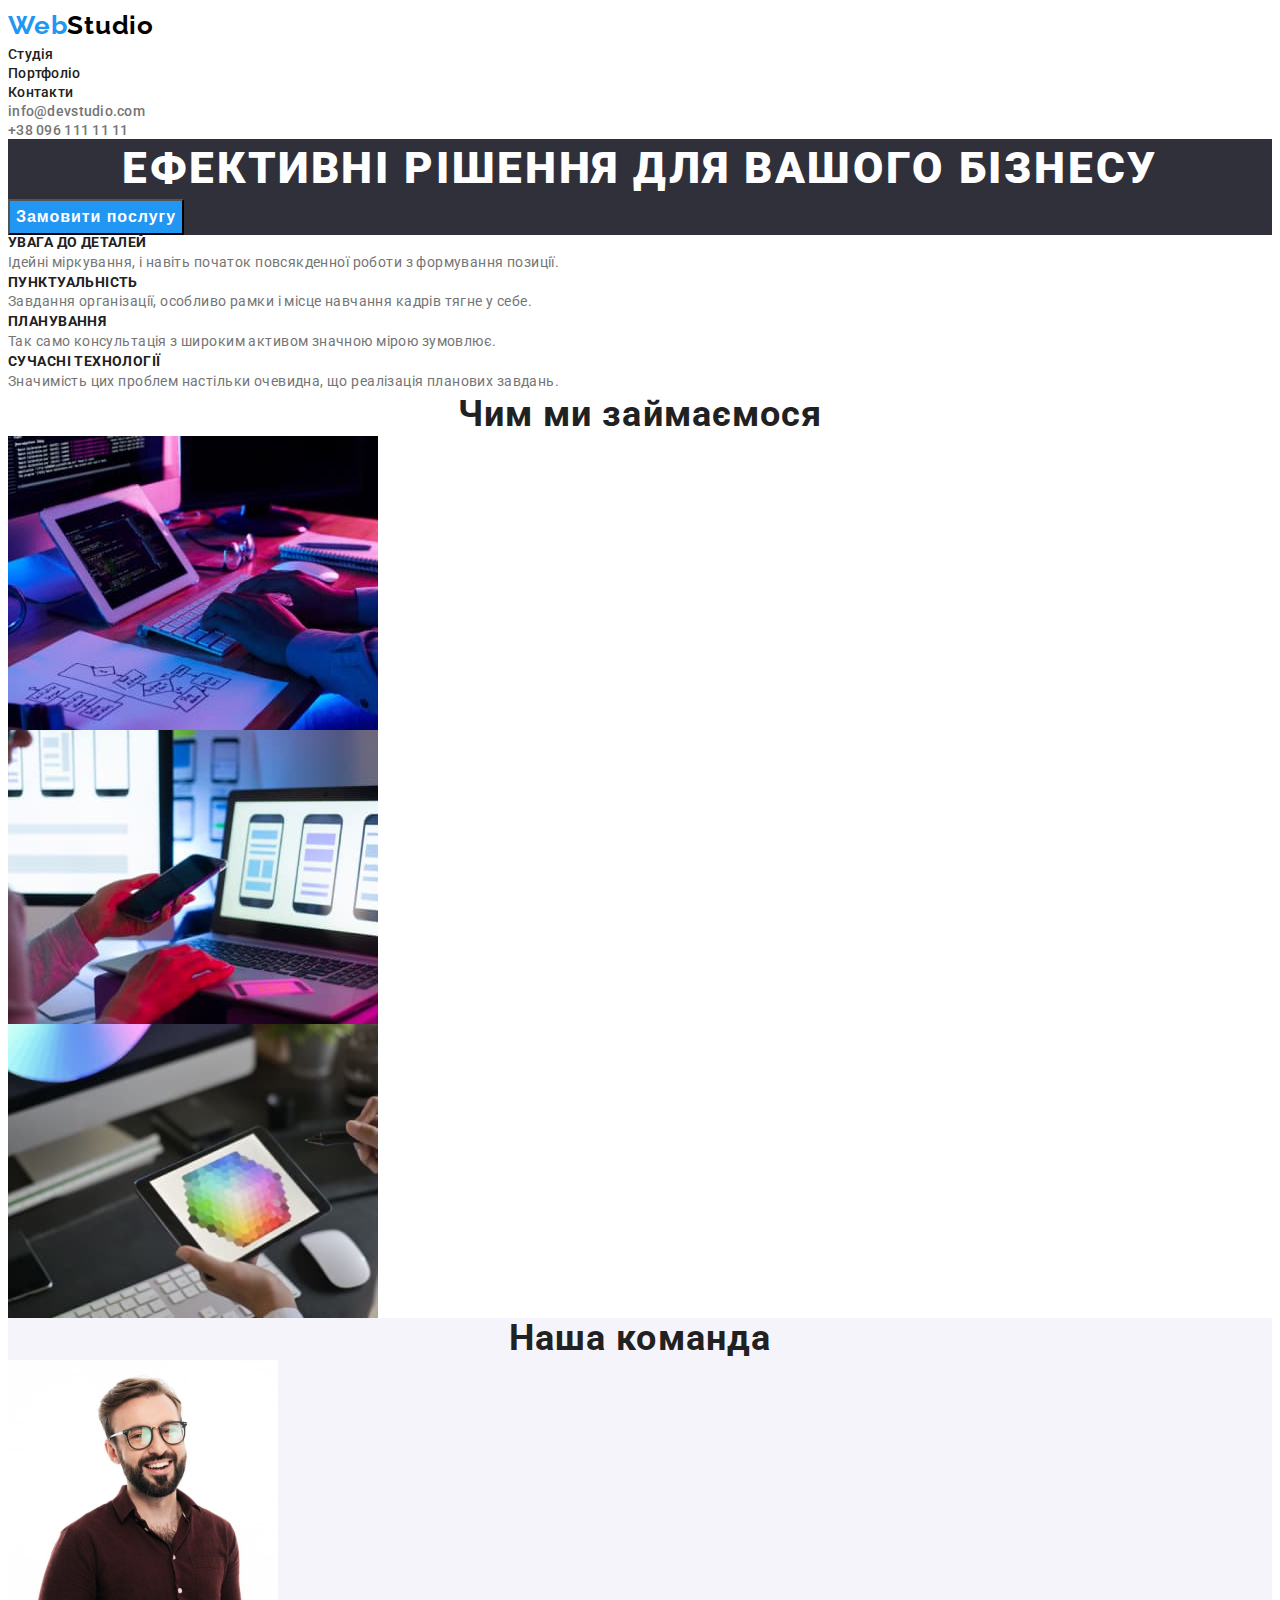
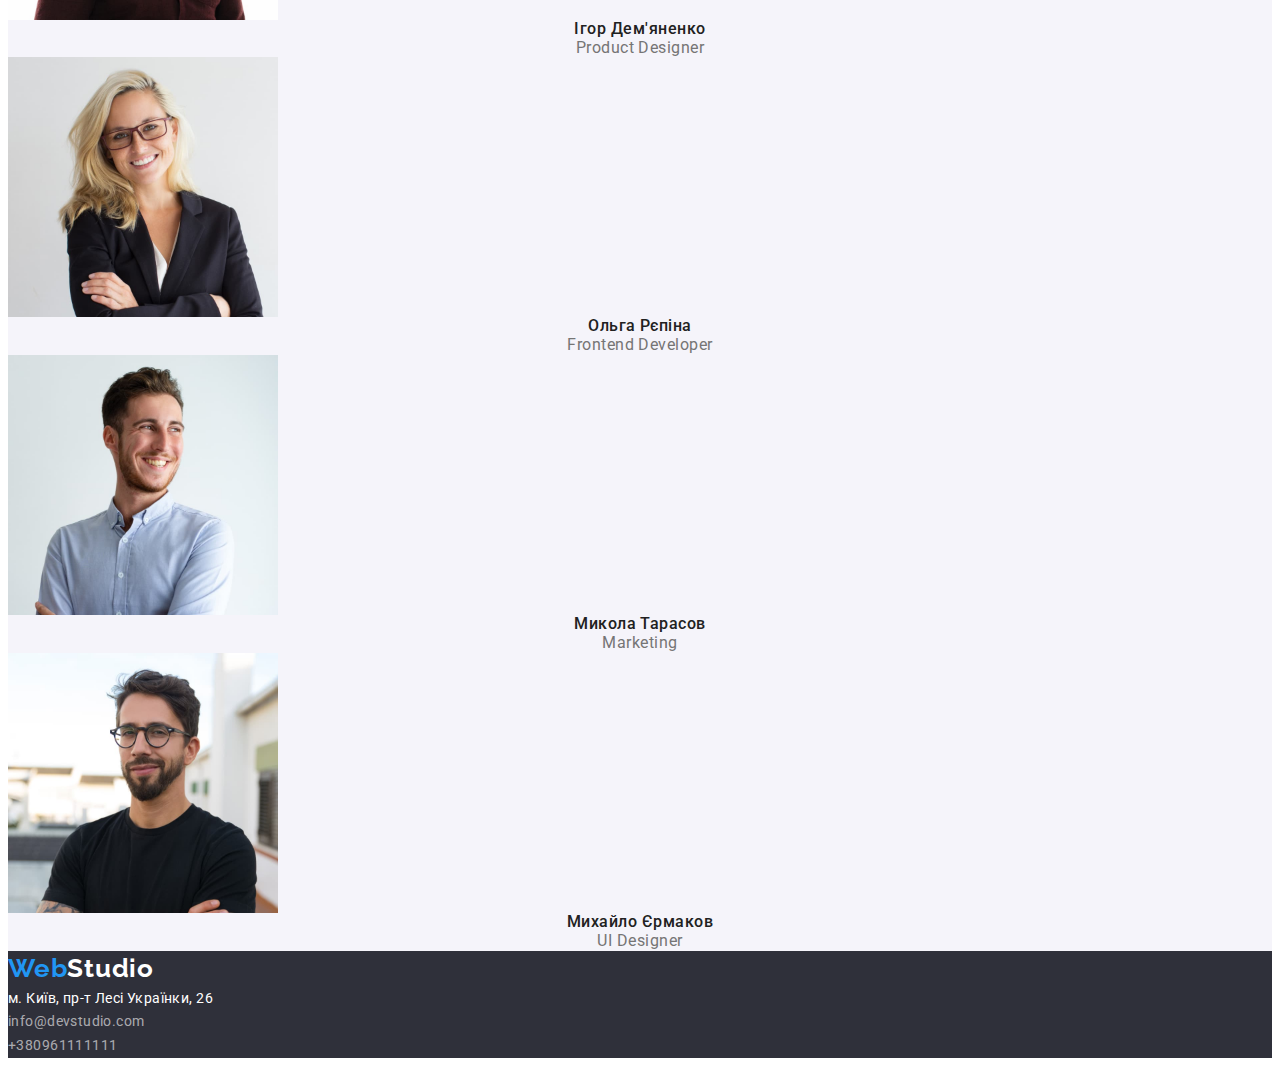
==== index.html @ 757ce50e "WEB-STUDIO" ====
<!DOCTYPE html>
<html lang="en">
  <head>
    <meta charset="UTF-8" />
    <meta name="viewport" content="width=device-width, initial-scale=1.0" />
    <title>Document</title>
    <link rel="stylesheet" href="https://cdnjs.cloudflare.com/ajax/libs/modern-normalize/2.0.0/modern-normalize.min.css" integrity="sha512-4xo8blKMVCiXpTaLzQSLSw3KFOVPWhm/TRtuPVc4WG6kUgjH6J03IBuG7JZPkcWMxJ5huwaBpOpnwYElP/m6wg==" crossorigin="anonymous" referrerpolicy="no-referrer" />
    <link rel="preconnect" href="https://fonts.googleapis.com">
<link rel="preconnect" href="https://fonts.gstatic.com" crossorigin>
<link href="https://fonts.googleapis.com/css2?family=Raleway:ital,wght@0,100..900;1,100..900&family=Roboto:ital,wght@0,100;0,300;0,400;0,500;0,700;0,900;1,100;1,300;1,400;1,500;1,700;1,900&display=swap" rel="stylesheet">
<link rel="stylesheet" href="./css/reset.css">
    <link rel="stylesheet" href="./css/main.css">

  </head>
  <body>

    <header class="header">
    
      <a href="./index.html" class="header-logo"><span class="logo-web">Web</span>Studio</a>
      <nav header-nav>
        <ul class="nav-list">
          <li class="nav-item"><a href="./index.html" class="nav-link">Студія</a></li>
          <li class="nav-item"><a href="./pages/portfolio.html" class="nav-link">Портфоліо</a></li>
          <li class="nav-item"><a href="" class="nav-link">Контакти</a></li>
        </ul>
      </nav>
      <ul class="header-list">
        <li class="header-item"><a href="mailto:info@devstudio.com" class="header-link">info@devstudio.com</a></li>
        <li class="header-item"><a href="tel:+380961111111" class="header-link">+38 096 111 11 11</a></li>
      </ul>
    </header>
    <main>
      <!-- /секція герой -->
      <section class="hero">
        <h1 class="hero-title">Ефективні рішення для вашого бізнесу</h1>
        <button type="button" class="hero-button">Замовити послугу</button>
      </section>
      <!-- секція наша перевага -->
      <section class="advantages">
        <ul class="advantages-list">
          <li class="advantages-item">
            <h2 class="advantages-title">УВАГА ДО ДЕТАЛЕЙ</h2>
            <p class="advantages-tekst">
              Ідейні міркування, і навіть початок повсякденної роботи з
              формування позиції.
            </p>
          </li>
          <li class="advantages-item">
            <h2 class="advantages-title">ПУНКТУАЛЬНІСТЬ</h2>
            <p class="advantages-tekst">
              Завдання організації, особливо рамки і місце навчання кадрів тягне
              у себе.
            </p>
          </li>
          <li class="advantages-item">
            <h2 class="advantages-title">ПЛАНУВАННЯ</h2>
            <p class="advantages-tekst">
              Так само консультація з широким активом значною мірою зумовлює.
            </p>
          </li>
          <li class="advantages-item">
            <h2 class="advantages-title">СУЧАСНІ ТЕХНОЛОГІЇ</h2>
            <p class="advantages-tekst">
              Значимість цих проблем настільки очевидна, що реалізація планових
              завдань.
            </p>
          </li>
        </ul>
      </section>
      <!-- секція чим ми займаємось -->
      <section class="work">
        <h2 class="work-title">Чим ми займаємося</h2>
        <ul class="work-list">
          <li lass="cwork-item"><img src="./photo/komputer.jpg" alt="komputer" class="work-img"/></li>
          <li lass="cwork-item"><img src="./photo/tel.jpg" alt="komputer" class="work-img" /></li>
          <li lass="cwork-item"><img src="./photo/tablet.jpg" alt="komputer" class="work-img" /></li>
        </ul>
      </section>
      <!-- секція наша команда -->
      <section class="team">
        <h2 class="team-title">Наша команда</h2>
        <ul class="team-list">
          <li class="team-item">
            <img src="./photo/igor.jpg" alt="Igor" width="270" class="team-img" />
            <h3 class="team-name">Ігор Дем'яненко</h3>
            <p class="team-text">Product Designer</p>
          </li>
          <li class="team-item">
            <img src="./photo/olga.jpg" alt="Olga" width="270" class="team-img" />
            <h3 class="team-name">Ольга Рєпіна</h3>
            <p class="team-text">Frontend Developer</p>
          </li>
          <li class="team-item">
            <img src="./photo/mikola.jpg" alt="Mikola" width="270" class="team-img" />
            <h3 class="team-name">Микола Тарасов</h3>
            <p class="team-text">Marketing</p>
          </li>
          <li class="team-item">
            <img src="./photo/misha.jpg" alt="Misha" width="270" class="team-img" />
            <h3 class="team-name">Михайло Єрмаков</h3>
            <p class="team-text">UI Designer</p>
          </li>
        </ul>
      </section>
    </main>
    <footer class="footer">
      <a href="./index.html" class="footer-logo"><span class="logo-color">Web</span>Studio</a>
      <address class="footer-adres">
        <a href="https://www.google.com/maps/d/u/0/viewer?mid=10uSM3H-mIU3GznYo2szRIEphczw&hl=en_US&ll=50.42732700000001%2C30.538092&z=17" target="_blank" class="adres-link">м. Київ, пр-т Лесі Українки, 26</a>
        <ul class="footer-list">
          <li class="footer-item"><a href="mailto:info@devstudio.com" class="footer-link">info@devstudio.com</a></li>
          <li class="footer-item"><a href="tel:+380961111111" class="footer-link">+380961111111</a></li>
        </ul>
      </address>
    </footer>
  </body>
</html>
---- css/main.css ----
:root {
--color-akcent:#2196F3;
--logo-color:#000;
--tekst-color:#212121;
--add-color:#757575;
--title-color:#FFF;
--team-beground:#F5F4FA;
--beground-foter:#2F303A;
--foter-number:rgba(255, 255, 255, 0.60);


}
body{
font-family: "Roboto";

}
.header-logo{
color: var(--logo-color);
font-family: "Raleway";
font-size: 26px;
font-weight: 700;
line-height: 1.38;
letter-spacing: 0.78px;
}

.logo-web{
color: var(--color-akcent);
font-family: "Raleway";
font-size: 26px;
font-weight: 700;
line-height: 1.38;
letter-spacing: 0.78px;
}

.nav-link{
color: var(--tekst-color);
font-size: 14px;
font-style: normal;
font-weight: 500;
line-height: 1.14;
letter-spacing: 0.28px;
}

.nav-link:hover{
    color: var(--color-akcent)
}

.header-link{
color: var(--add-color);
font-size: 14px;
font-weight: 500;
line-height: 1.14;
letter-spacing: 0.28px;
}
.header-link:hover{
    color: var(--color-akcent);
}

.hero{
    background-color: var(--beground-foter);
}

.hero-title{
    color: var(--title-color);
text-align: center;
font-size: 44px;
font-weight: 900;
line-height: 1.36; /* 136.364% */
letter-spacing: 2.64px;
text-transform: uppercase;
}

.hero-button{
background-color: var(--color-akcent);
color: var(--title-color);
text-align: center;
font-size: 16px;
font-weight: 700;
line-height: 1.87; /* 187.5% */
letter-spacing: 0.96px;
}

.advantages-title{
color: var(--tekst-color);
font-size: 14px;
font-weight: 700;
line-height: 1.14;
letter-spacing: 0.42px;
text-transform: uppercase;
}

.advantages-tekst{
    color: var(--add-color);
font-size: 14px;
font-weight: 400;
line-height: 1.71; /* 171.429% */
letter-spacing: 0.42px;
}

.work-title{
color: var(--tekst-color);
text-align: center;
font-size: 36px;
font-weight: 700;
line-height: 1.16;
letter-spacing: 1.08px;
}

.team{
background-color: var(--team-beground);
}

.team-title{
color: var(--tekst-color);
text-align: center;
font-size: 36px;
font-weight: 700;
line-height: 1.16;
letter-spacing: 1.08px;
}

.team-name{
color: var(--tekst-color);
text-align: center;
font-size: 16px;
font-weight: 500;
line-height: 1.18;
letter-spacing: 0.48px;
}

.team-text{
color: var(--add-color);
text-align: center;
font-size: 16px;
font-weight: 400;
line-height: 1.18;
letter-spacing: 0.48px;    
}

.footer{
    background-color: var(--beground-foter);
}

.logo-color{
color: var(--color-akcent);
font-family: "Raleway";
font-size: 26px;
font-weight: 700;
line-height: 1.38 ;
letter-spacing: 0.78px;
}

.footer-logo{
color: var(--title-color);
font-family: "Raleway";
font-size: 26px;
font-weight: 700;
line-height: 1.38;
letter-spacing: 0.78px;
}

.adres-link{
color: var(--title-color);
font-size: 14px;
font-style: normal;
font-weight: 400;
line-height: 1.71; /* 171.429% */
letter-spacing: 0.42px;
}

.footer-link{
color: var(--foter-number);
font-size: 14px;
font-style: normal;
font-weight: 400;
line-height: 1.71; /* 171.429% */
letter-spacing: 0.42px;
}
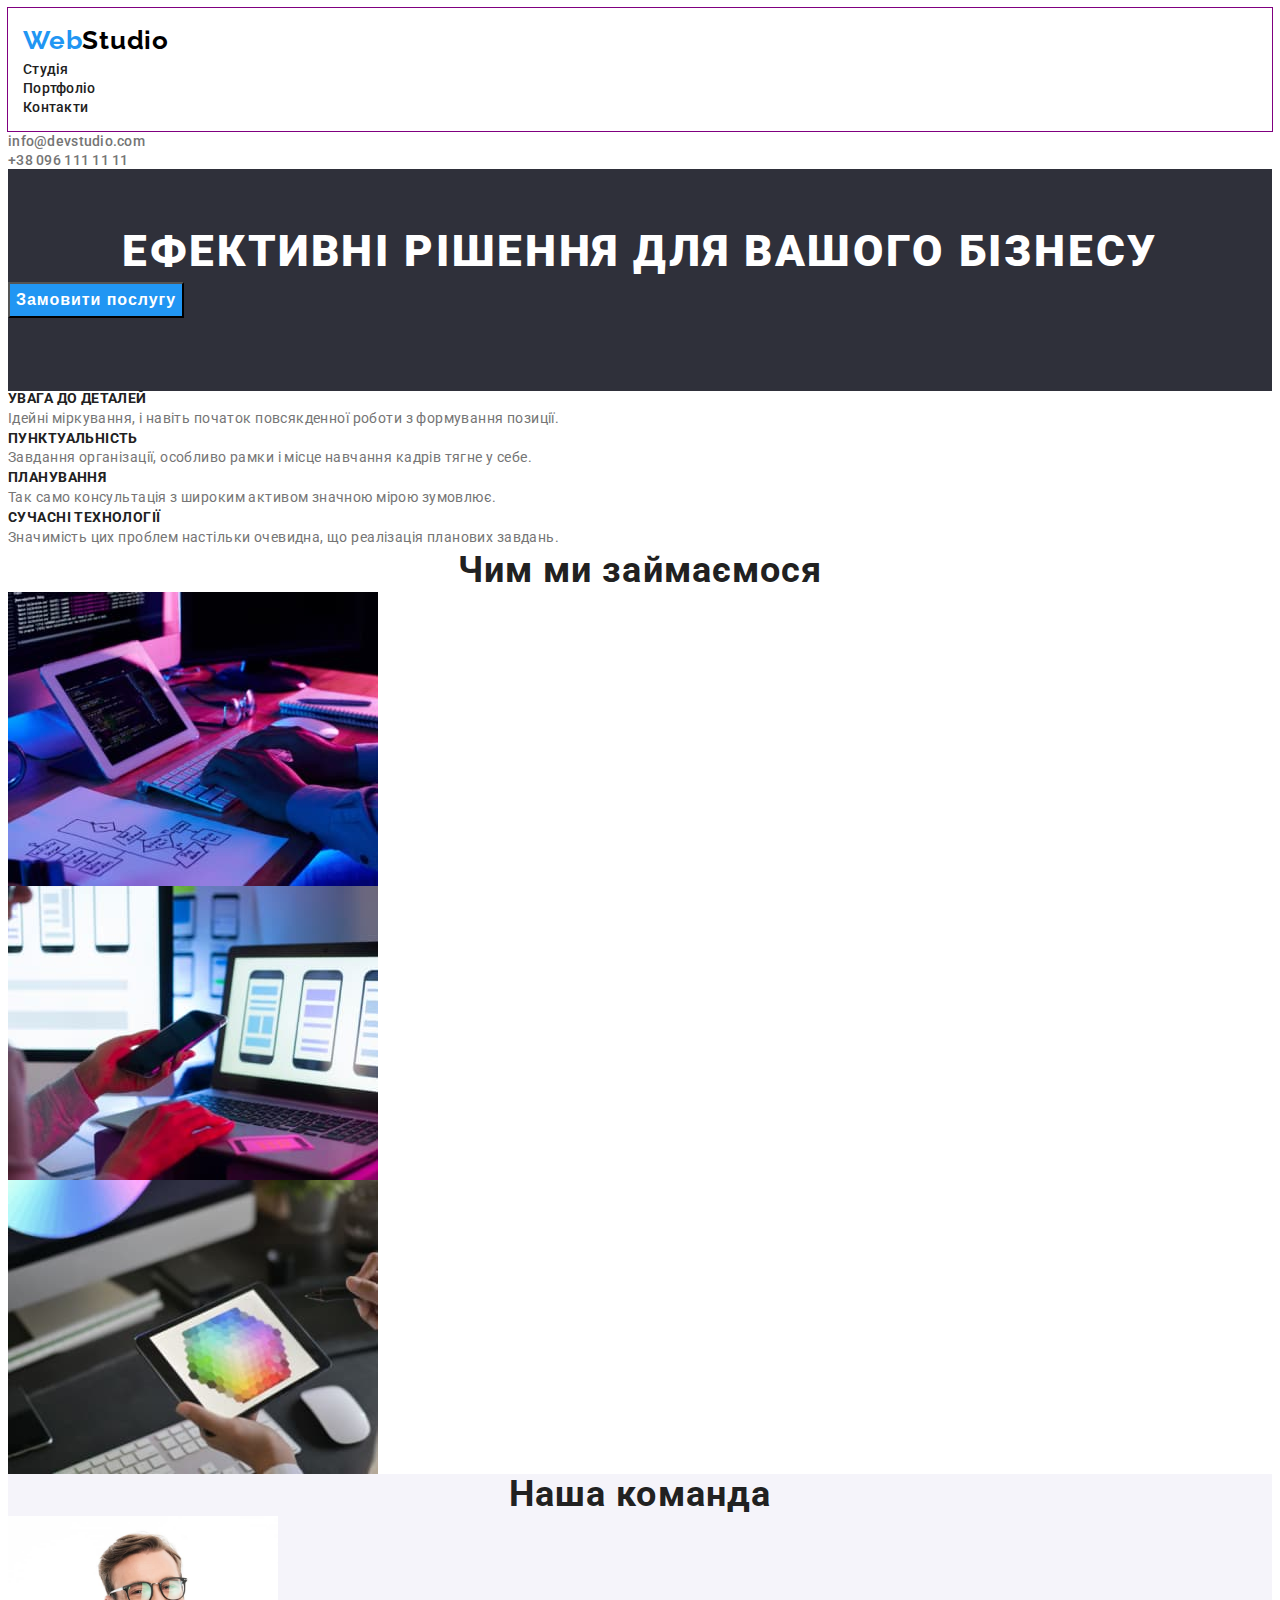
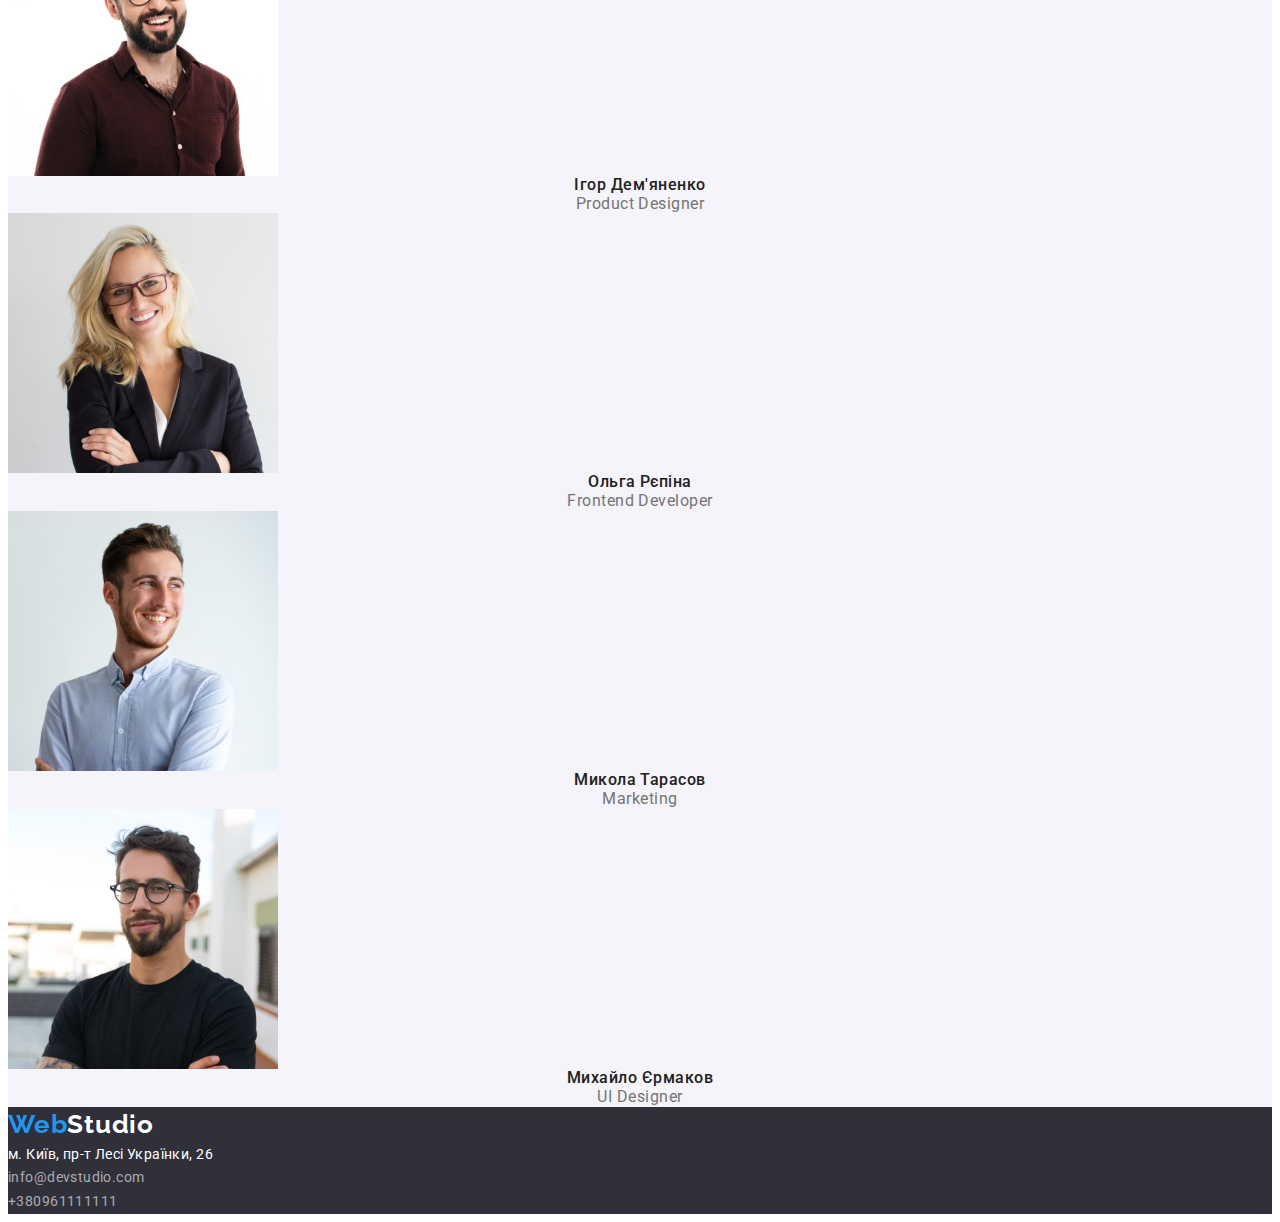
==== commit d80c284b: "WEB-STUDIO" ====
--- a/index.html
+++ b/index.html
@@ -13,7 +13,7 @@
 
   </head>
   <body>
-
+  <div class="container">
     <header class="header">
     
       <a href="./index.html" class="header-logo"><span class="logo-web">Web</span>Studio</a>
@@ -24,6 +24,7 @@
           <li class="nav-item"><a href="" class="nav-link">Контакти</a></li>
         </ul>
       </nav>
+    </div>
       <ul class="header-list">
         <li class="header-item"><a href="mailto:info@devstudio.com" class="header-link">info@devstudio.com</a></li>
         <li class="header-item"><a href="tel:+380961111111" class="header-link">+38 096 111 11 11</a></li>
--- a/css/main.css
+++ b/css/main.css
@@ -1,3 +1,25 @@
+.container{
+    width: 1170;
+    margin-right: auto;
+    margin-left: auto;
+    padding-left: 15px;
+    padding-right: 15px;
+    outline: 1px solid purple;
+}
+.header{
+    padding-top: 15px;
+    padding-bottom: 15px;
+}
+.hero{
+    padding-top: 53px;
+    padding-bottom: 73px;
+}
+
+.info{
+    padding-top: 92px;
+    padding-bottom: 35px;
+}
+
 :root {
 --color-akcent:#2196F3;
 --logo-color:#000;
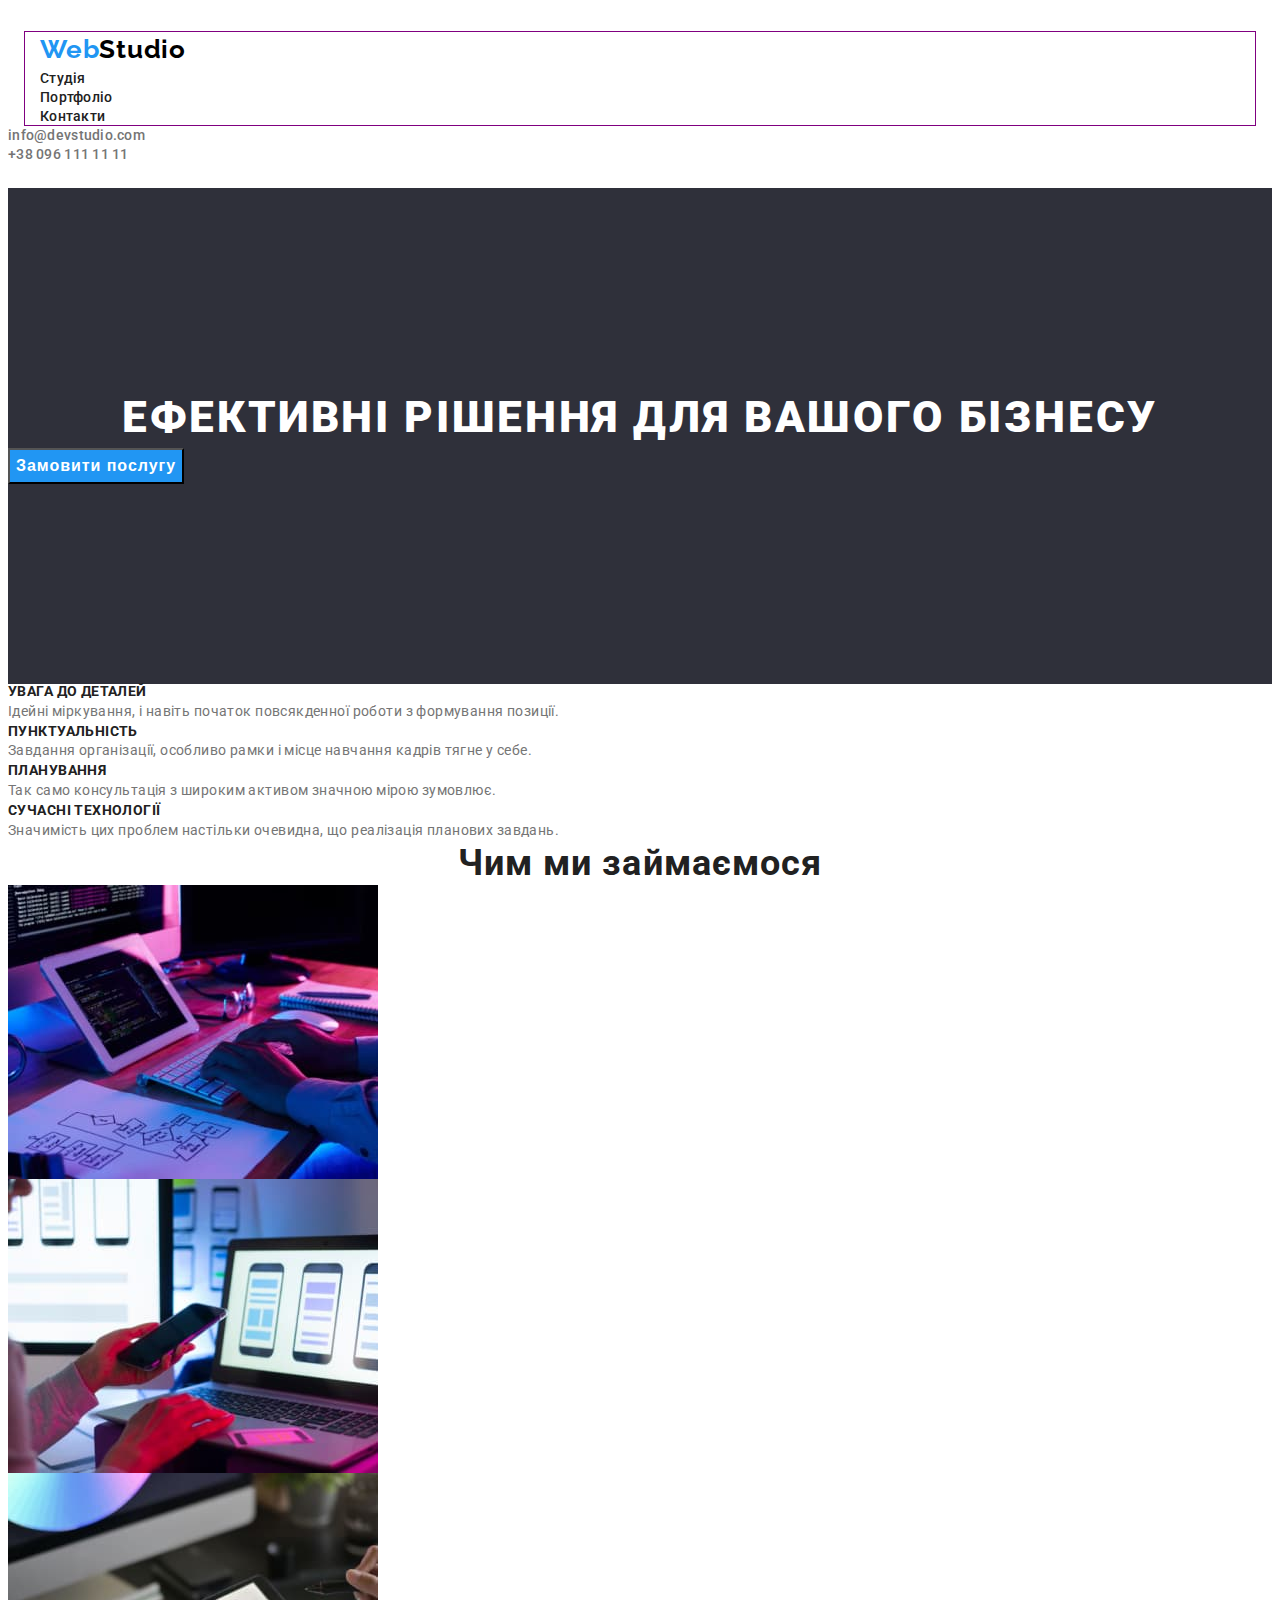
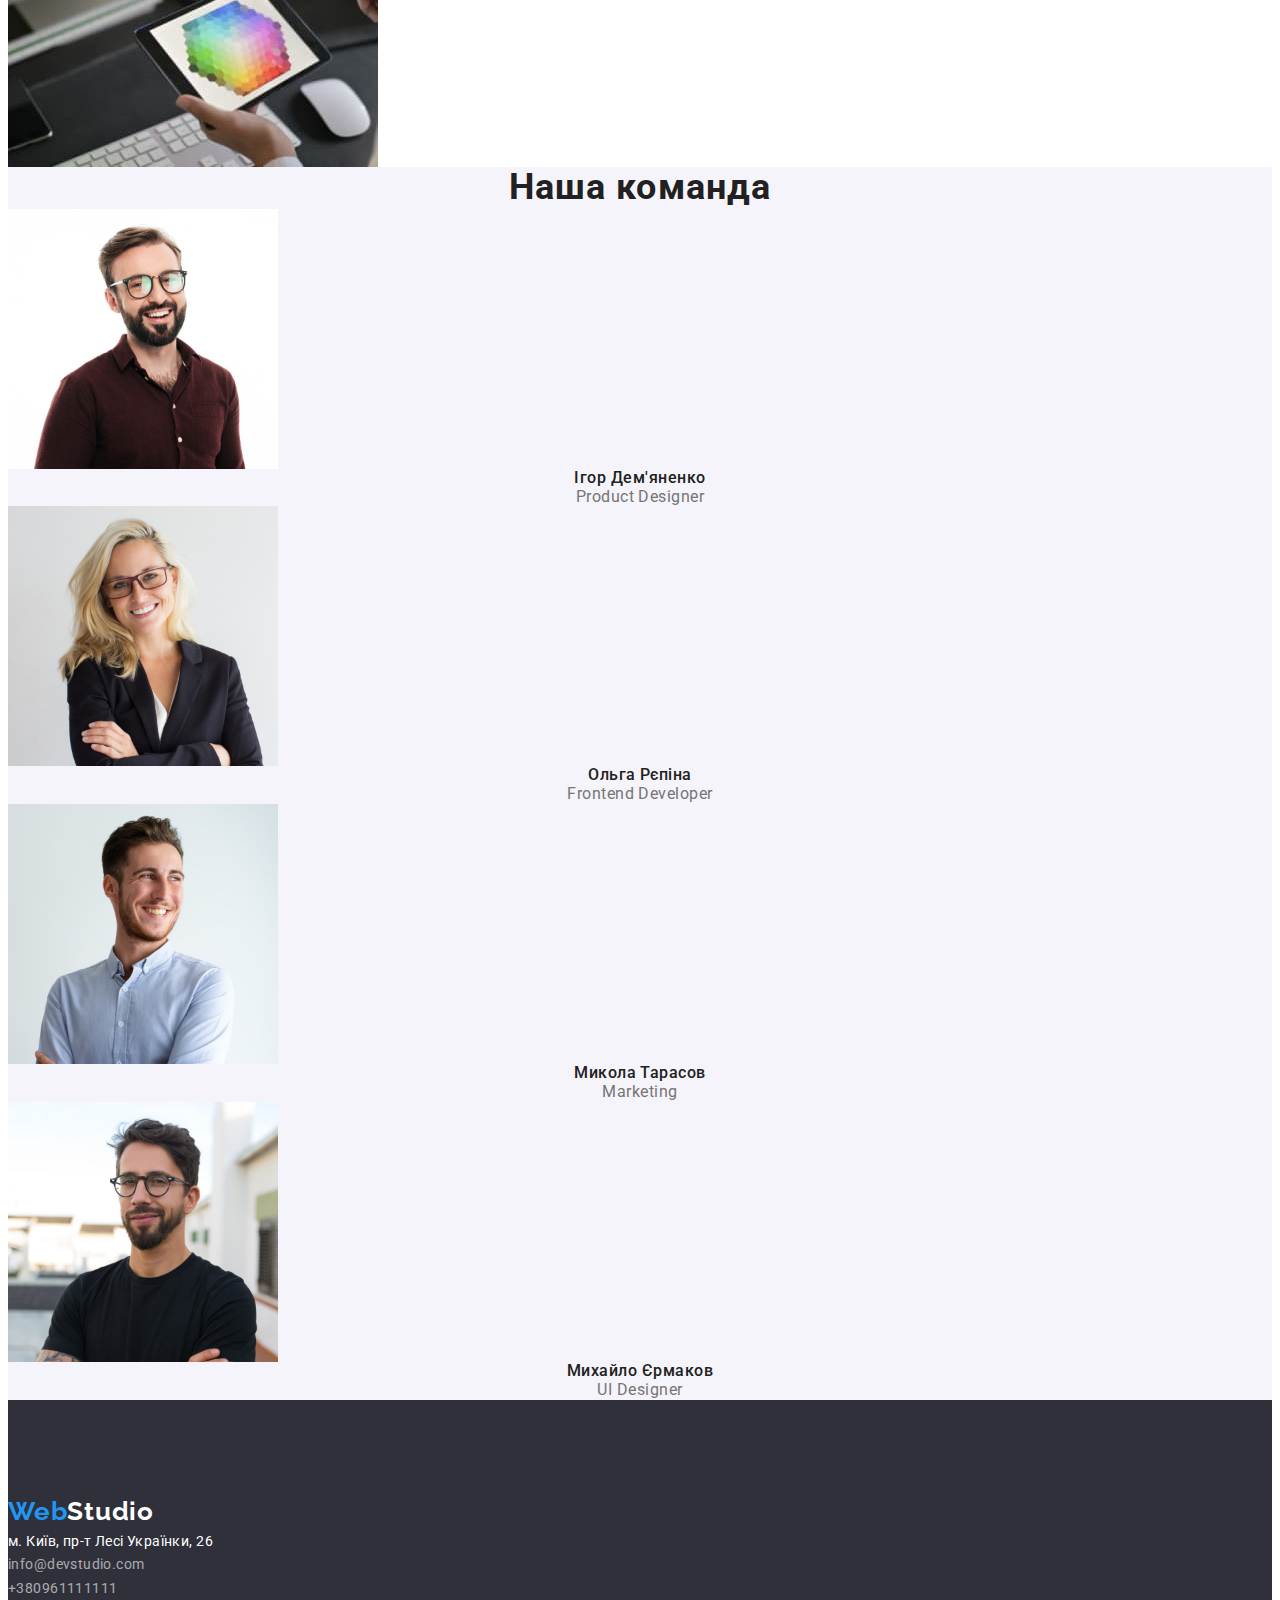
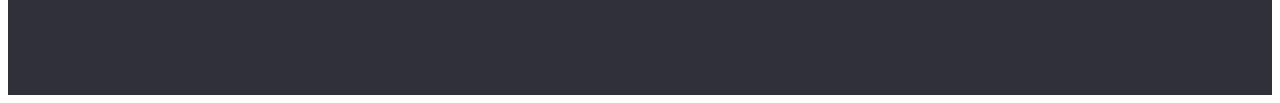
==== commit 0867e424: "WEB-STUDIO" ====
--- a/index.html
+++ b/index.html
@@ -13,9 +13,8 @@
 
   </head>
   <body>
-  <div class="container">
     <header class="header">
-    
+      <div class="container">
       <a href="./index.html" class="header-logo"><span class="logo-web">Web</span>Studio</a>
       <nav header-nav>
         <ul class="nav-list">
@@ -67,6 +66,7 @@
             </p>
           </li>
         </ul>
+      </div>
       </section>
       <!-- секція чим ми займаємось -->
       <section class="work">
--- a/css/main.css
+++ b/css/main.css
@@ -1,5 +1,5 @@
 .container{
-    width: 1170;
+    width: 1200px;
     margin-right: auto;
     margin-left: auto;
     padding-left: 15px;
@@ -7,17 +7,22 @@
     outline: 1px solid purple;
 }
 .header{
-    padding-top: 15px;
-    padding-bottom: 15px;
+    padding-top: 24px;
+    padding-bottom: 25px;
 }
 .hero{
-    padding-top: 53px;
-    padding-bottom: 73px;
+    padding-top: 200px;
+    padding-bottom: 200px;
 }
 
 .info{
-    padding-top: 92px;
-    padding-bottom: 35px;
+    padding-top: 94px;
+    padding-bottom: 94px;
+}
+
+.footer {
+    padding-top: 94px;
+    padding-bottom: 94px;
 }
 
 :root {
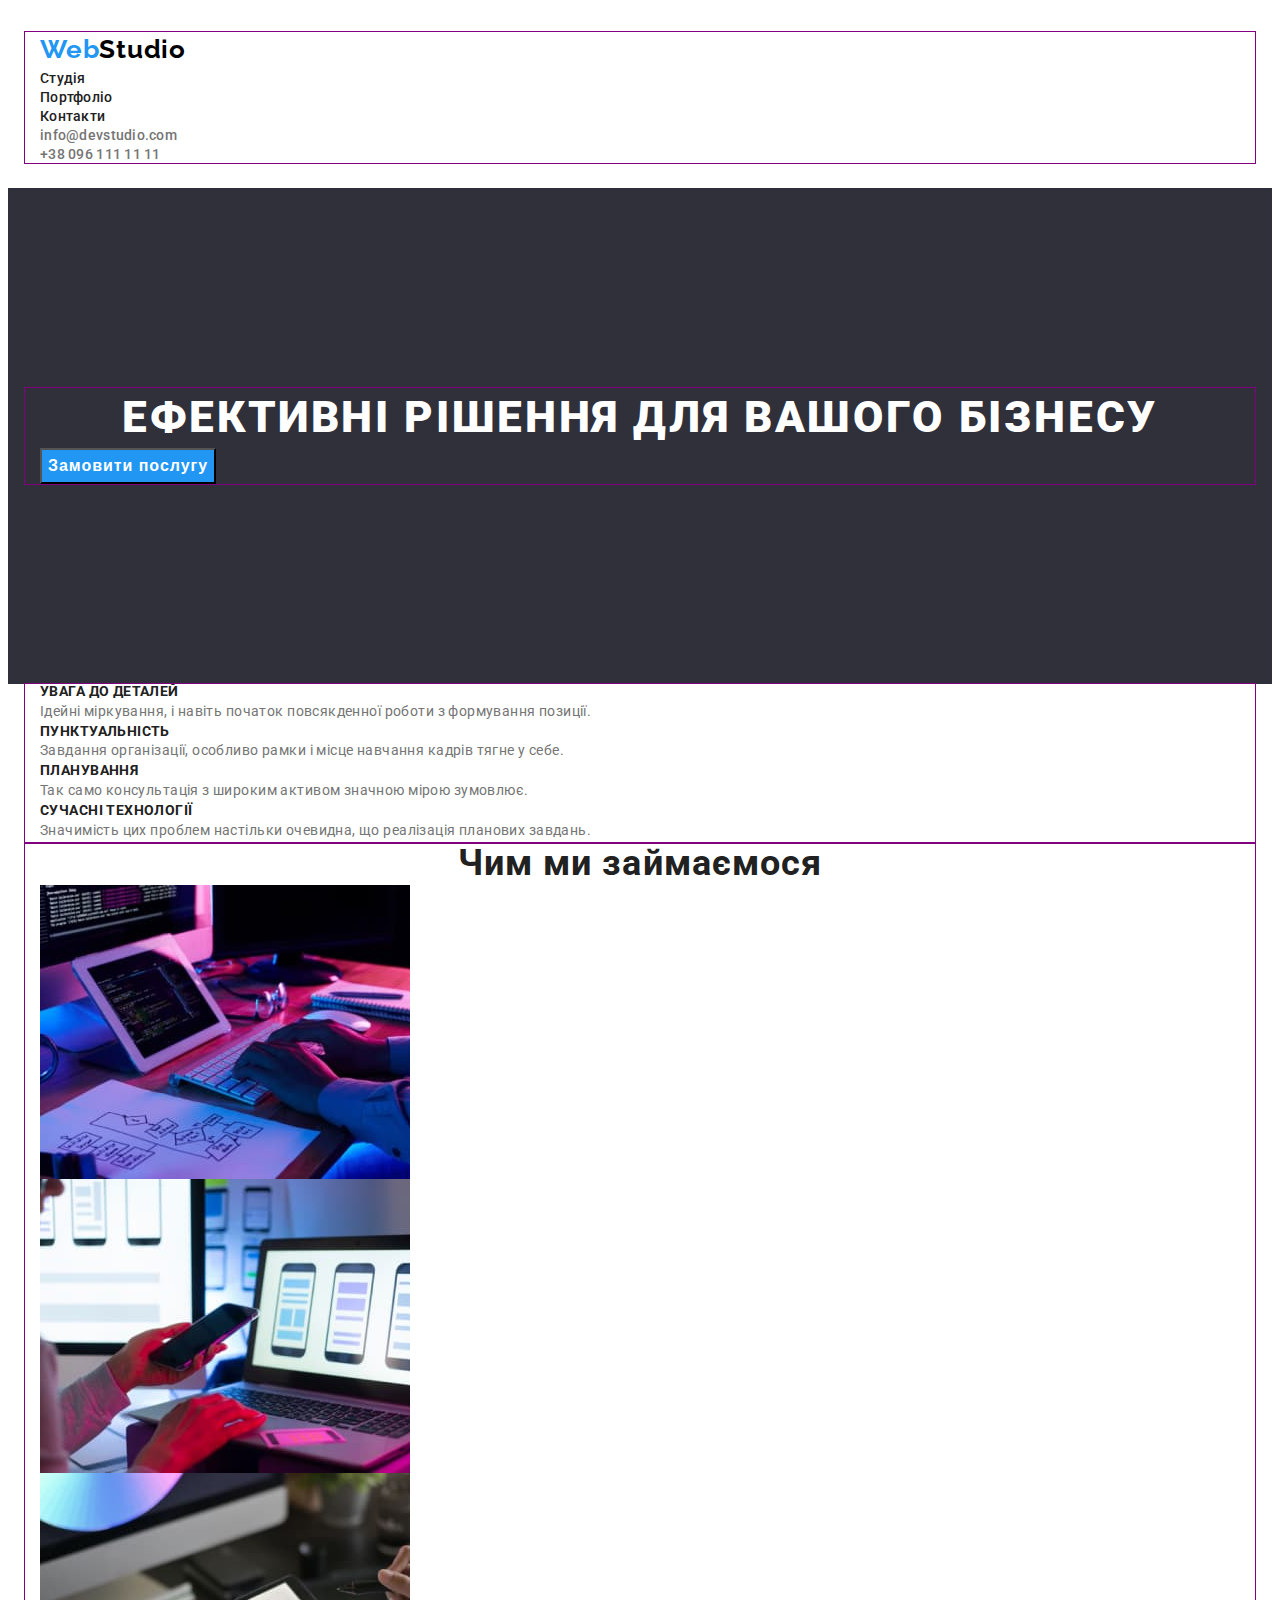
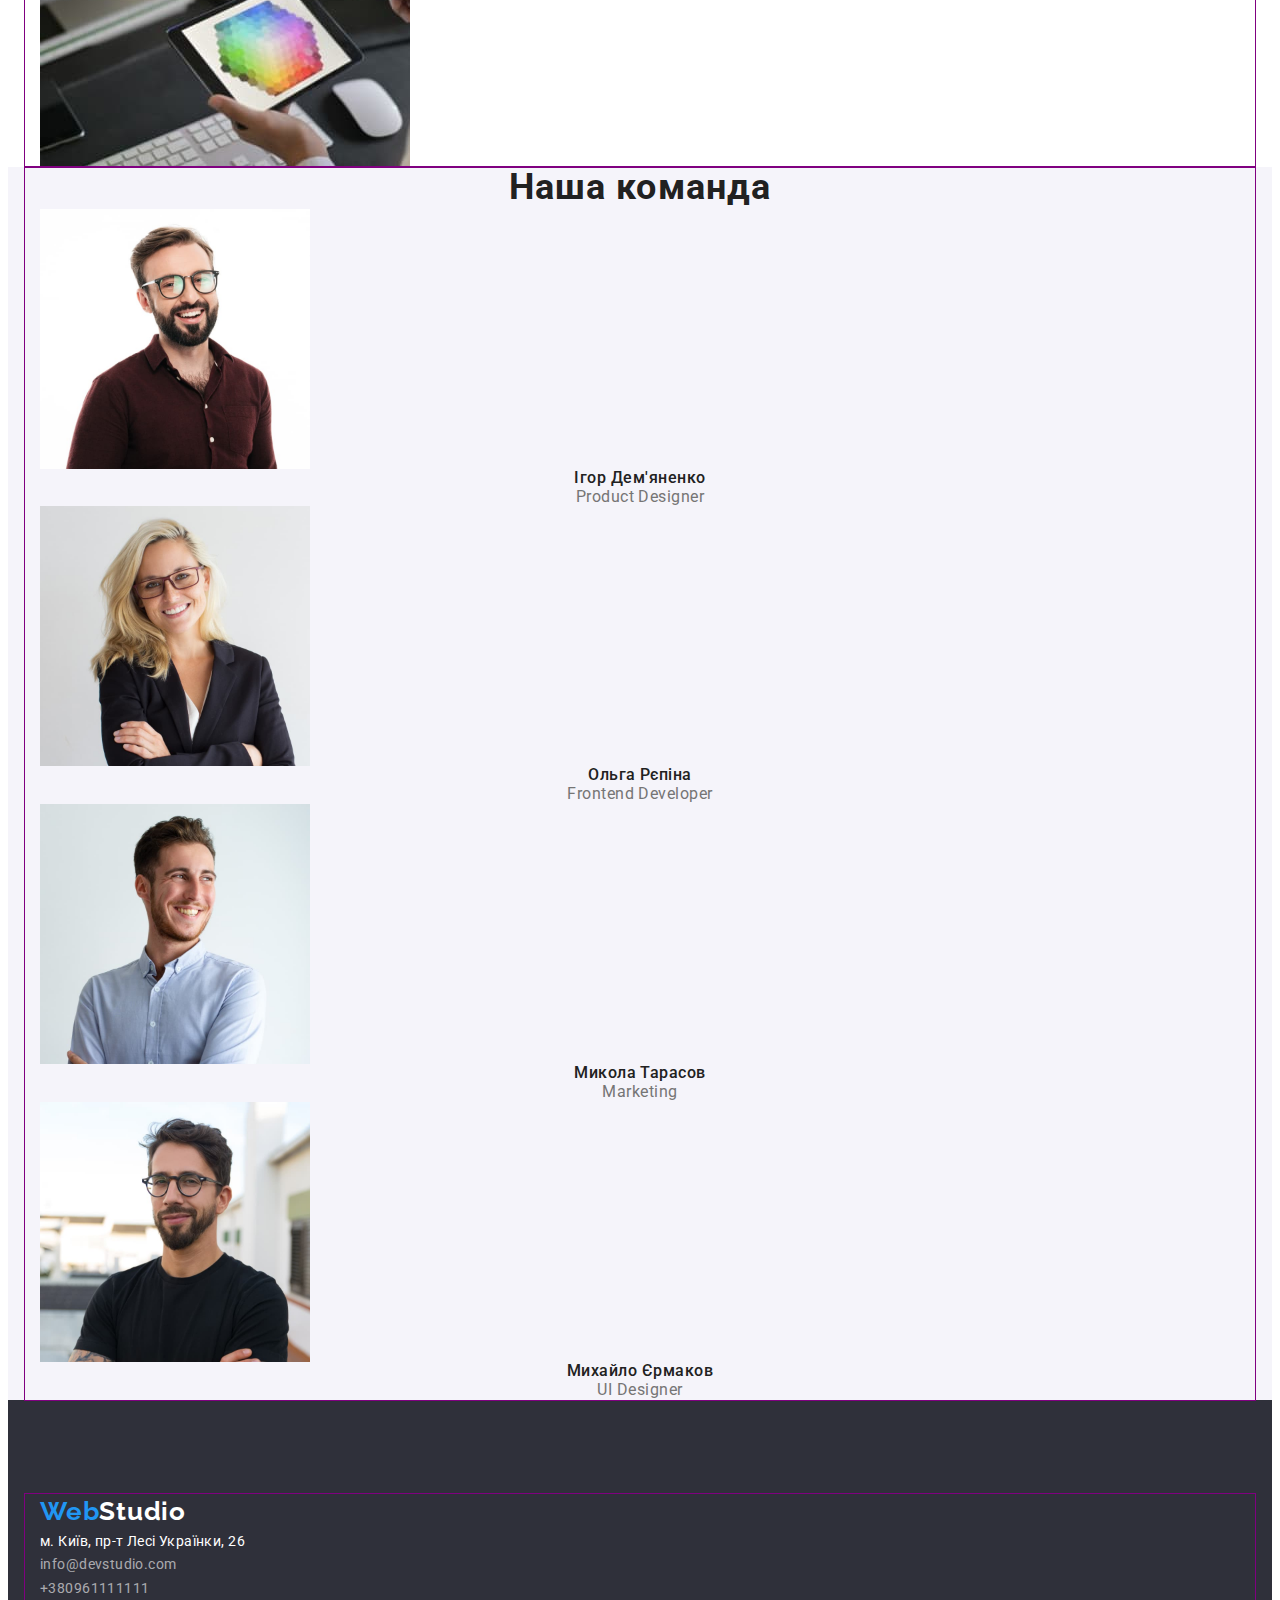
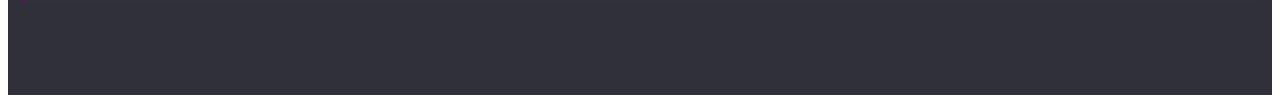
==== commit 2c3e0a99: "WEB-STUDIO" ====
--- a/index.html
+++ b/index.html
@@ -23,20 +23,22 @@
           <li class="nav-item"><a href="" class="nav-link">Контакти</a></li>
         </ul>
       </nav>
-    </div>
       <ul class="header-list">
         <li class="header-item"><a href="mailto:info@devstudio.com" class="header-link">info@devstudio.com</a></li>
         <li class="header-item"><a href="tel:+380961111111" class="header-link">+38 096 111 11 11</a></li>
       </ul>
+      </div>
     </header>
     <main>
       <!-- /секція герой -->
       <section class="hero">
+        <div class="container">
         <h1 class="hero-title">Ефективні рішення для вашого бізнесу</h1>
         <button type="button" class="hero-button">Замовити послугу</button>
       </section>
       <!-- секція наша перевага -->
       <section class="advantages">
+        <div class="container">
         <ul class="advantages-list">
           <li class="advantages-item">
             <h2 class="advantages-title">УВАГА ДО ДЕТАЛЕЙ</h2>
@@ -70,15 +72,18 @@
       </section>
       <!-- секція чим ми займаємось -->
       <section class="work">
+        <div class="container">
         <h2 class="work-title">Чим ми займаємося</h2>
         <ul class="work-list">
           <li lass="cwork-item"><img src="./photo/komputer.jpg" alt="komputer" class="work-img"/></li>
           <li lass="cwork-item"><img src="./photo/tel.jpg" alt="komputer" class="work-img" /></li>
           <li lass="cwork-item"><img src="./photo/tablet.jpg" alt="komputer" class="work-img" /></li>
+        </div>
         </ul>
       </section>
       <!-- секція наша команда -->
       <section class="team">
+        <div class="container">
         <h2 class="team-title">Наша команда</h2>
         <ul class="team-list">
           <li class="team-item">
@@ -102,9 +107,11 @@
             <p class="team-text">UI Designer</p>
           </li>
         </ul>
+      </div>
       </section>
     </main>
     <footer class="footer">
+      <div class="container">
       <a href="./index.html" class="footer-logo"><span class="logo-color">Web</span>Studio</a>
       <address class="footer-adres">
         <a href="https://www.google.com/maps/d/u/0/viewer?mid=10uSM3H-mIU3GznYo2szRIEphczw&hl=en_US&ll=50.42732700000001%2C30.538092&z=17" target="_blank" class="adres-link">м. Київ, пр-т Лесі Українки, 26</a>
@@ -112,6 +119,7 @@
           <li class="footer-item"><a href="mailto:info@devstudio.com" class="footer-link">info@devstudio.com</a></li>
           <li class="footer-item"><a href="tel:+380961111111" class="footer-link">+380961111111</a></li>
         </ul>
+      </div>
       </address>
     </footer>
   </body>
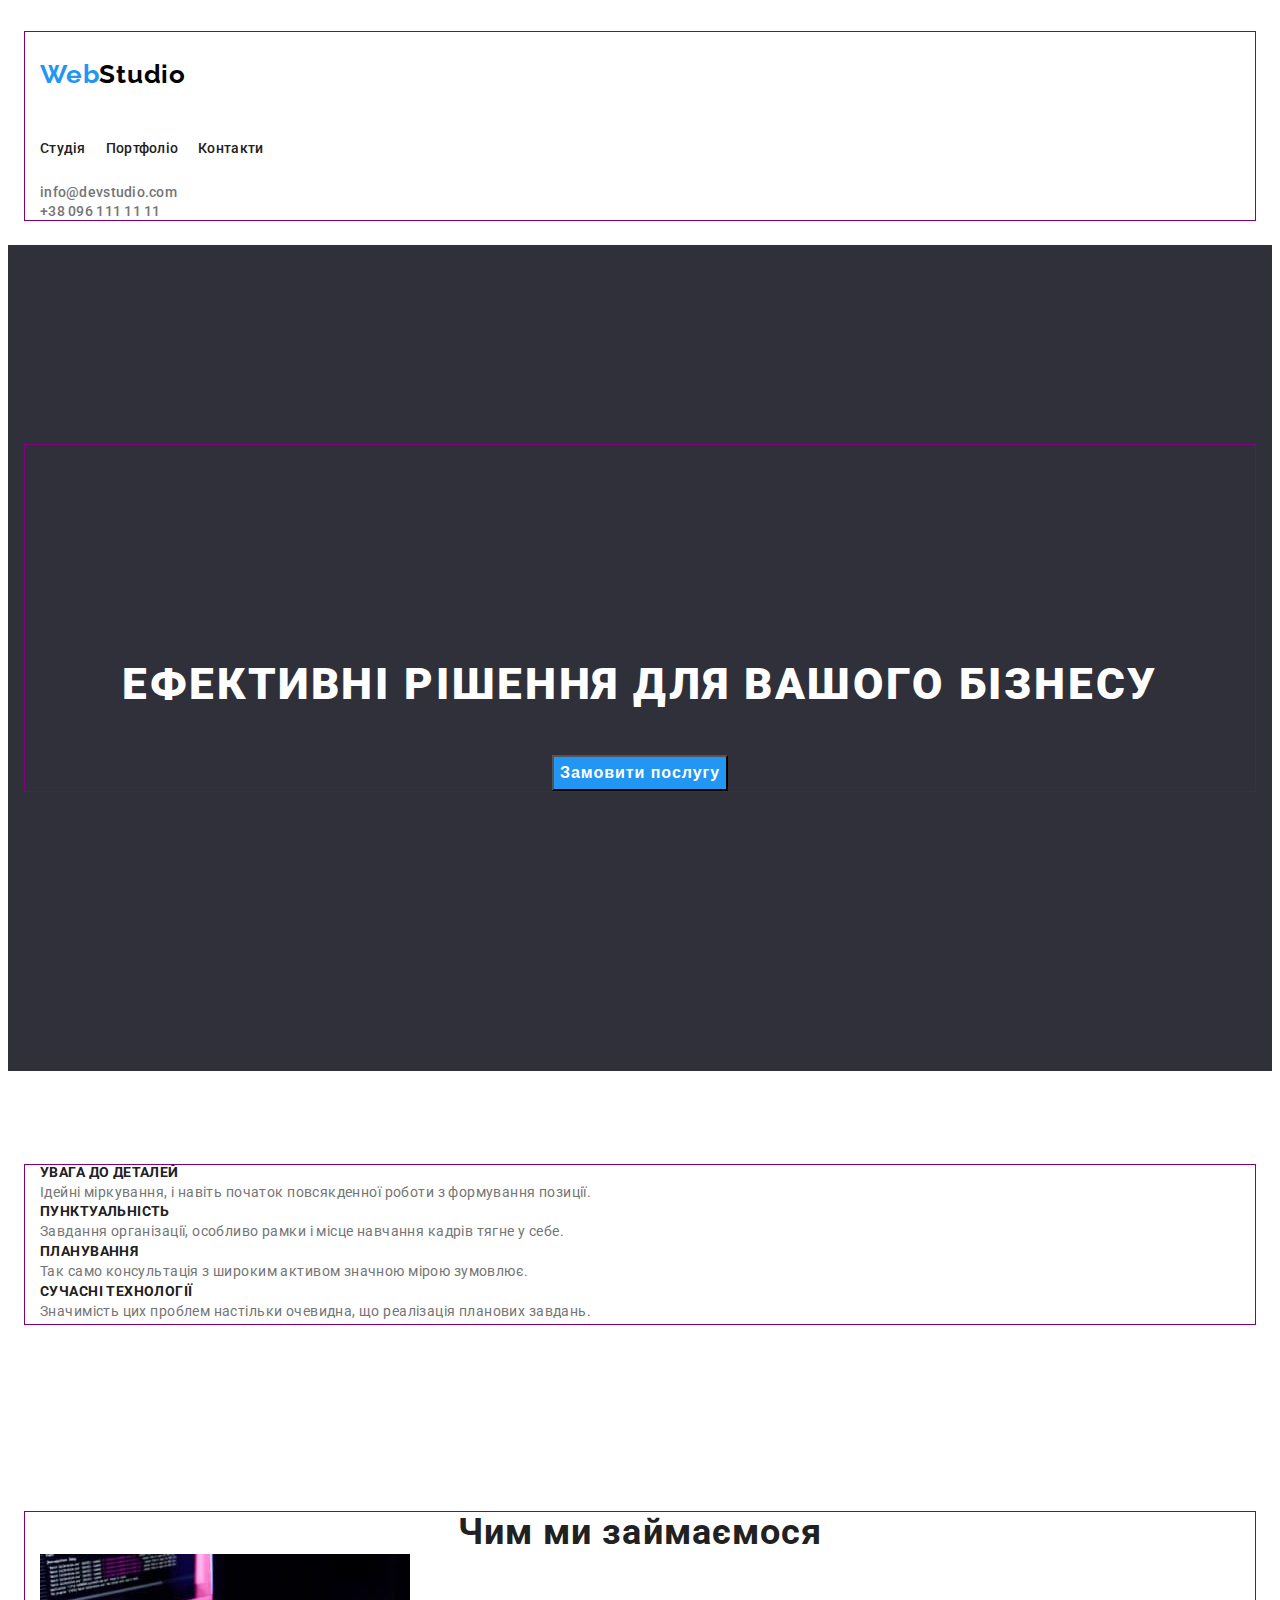
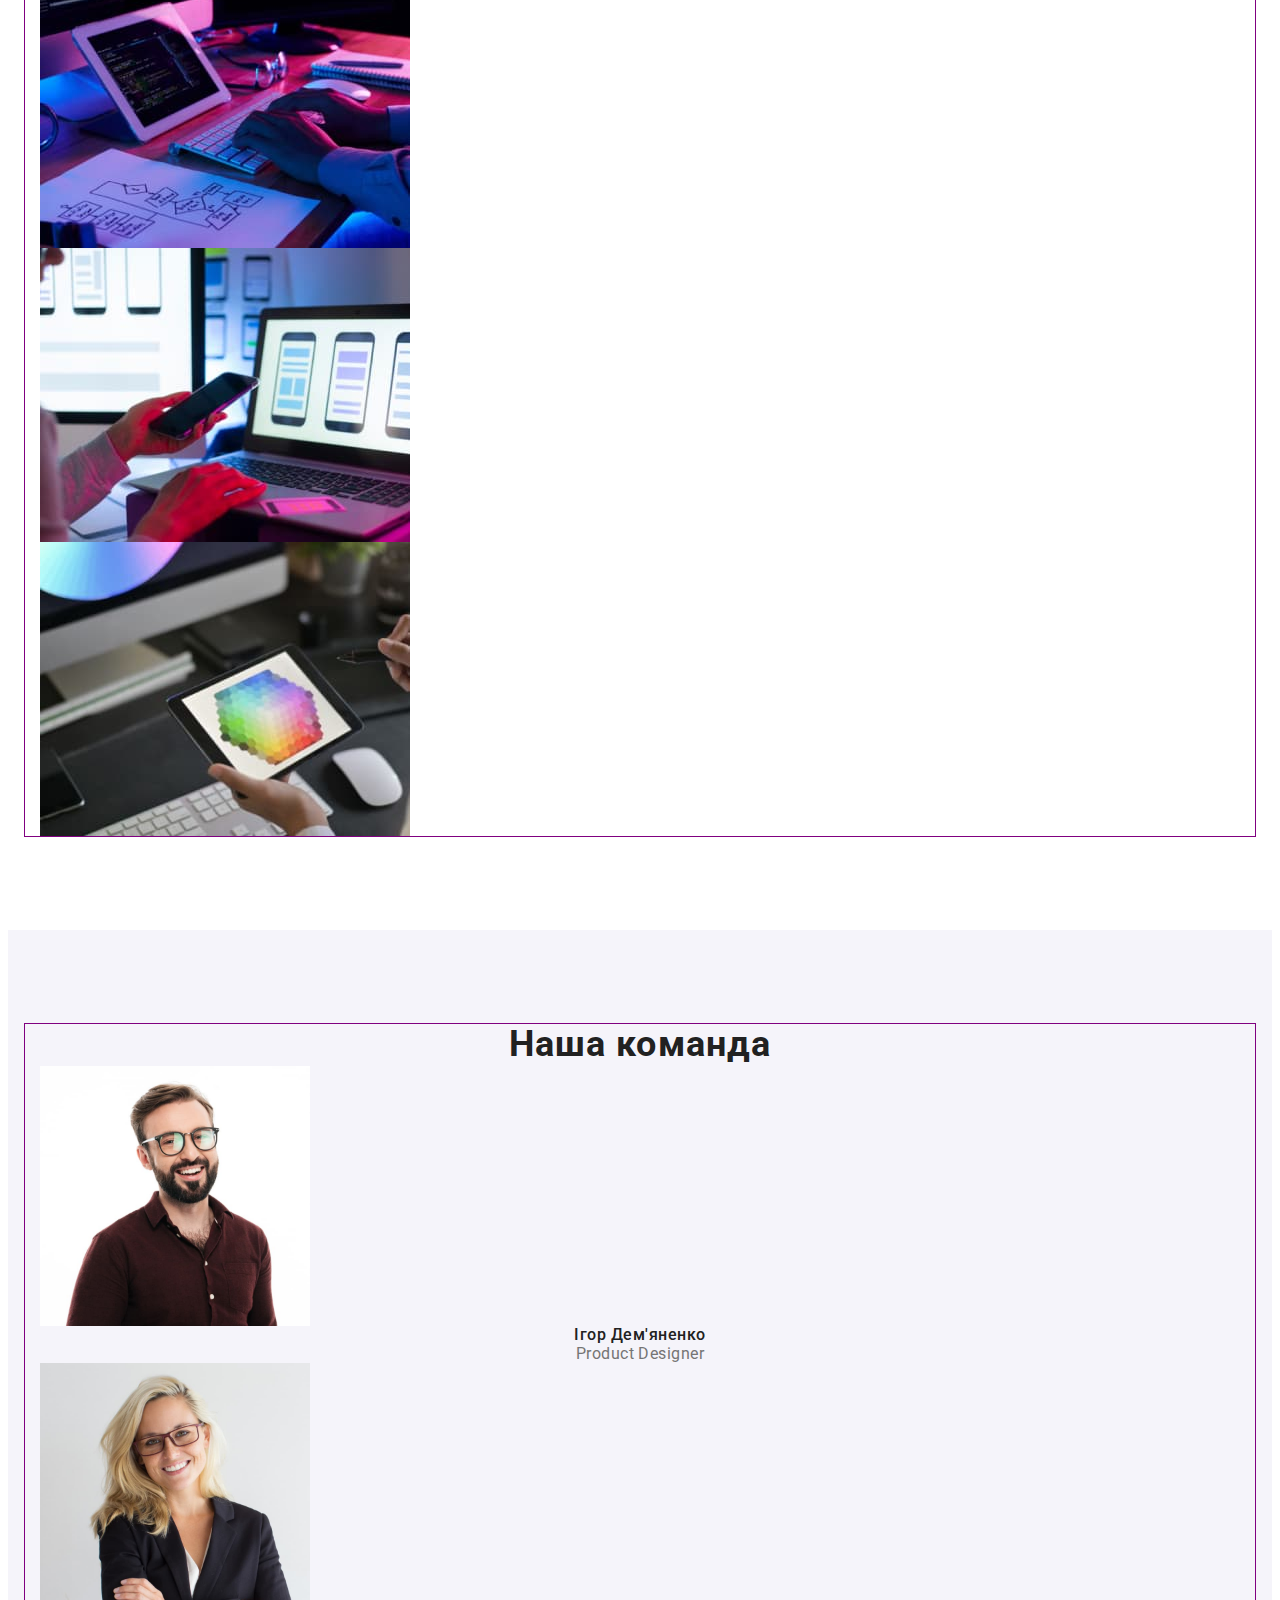
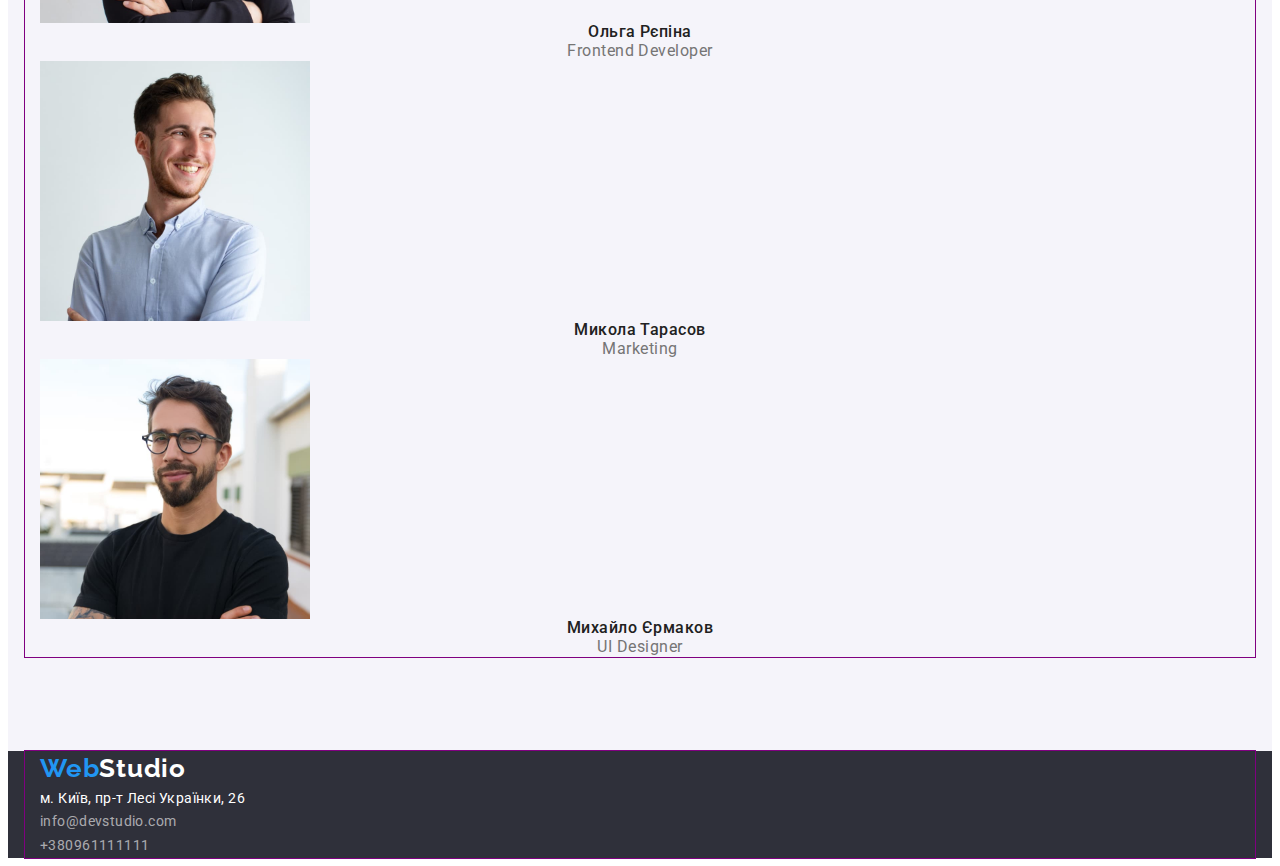
==== commit c68e8aaa: "WEB-STUDIO" ====
--- a/index.html
+++ b/index.html
@@ -14,7 +14,8 @@
   </head>
   <body>
     <header class="header">
-      <div class="container">
+      <div class="container heder-box">
+
       <a href="./index.html" class="header-logo"><span class="logo-web">Web</span>Studio</a>
       <nav header-nav>
         <ul class="nav-list">
--- a/css/main.css
+++ b/css/main.css
@@ -10,10 +10,73 @@
     padding-top: 24px;
     padding-bottom: 25px;
 }
-.hero{
-    padding-top: 200px;
-    padding-bottom: 200px;
-}
+
+.header-box{
+    display: flex; 
+   align-items: center;
+   justify-content: space-between;
+}
+
+.header-nav{
+    
+    display: flex;
+    gap: 20px;
+    
+}
+
+.header-logo{
+    padding-top: 25px;
+    padding-bottom: 24px;
+    text-align: center;
+    display: flex;
+}
+.header-logo{
+    color: var(--logo-color);
+    font-family: "Raleway";
+    font-size: 26px;
+    font-weight: 700;
+    line-height: 1.38;
+    letter-spacing: 0.78px;
+}
+.header-link{
+    color: var(--add-color);
+    font-size: 14px;
+    font-weight: 500;
+    line-height: 1.14;
+    letter-spacing: 0.28px;
+    }
+    .header-link:hover{
+        color: var(--color-akcent);
+    }
+    .nav-link{
+        color: var(--tekst-color);
+        font-size: 14px;
+        font-style: normal;
+        font-weight: 500;
+        line-height: 1.14;
+        letter-spacing: 0.28px;
+        padding-top: 24px;
+        padding-bottom: 25px;
+        display: flex;
+        display: flex; 
+        align-content: center;
+        
+        
+        }
+        
+.nav-list{
+        display: flex;
+        gap: 20px;
+}
+        
+.nav-link:hover{
+    color: var(--color-akcent)
+}
+.nav-item{
+    justify-content: center;
+}
+        
+
 
 .info{
     padding-top: 94px;
@@ -21,8 +84,22 @@
 }
 
 .footer {
+    padding-top: 15 px;
+    padding-bottom: 15 px;
+}
+
+.advantages{
+    padding-top: 94px;
+    padding-bottom: 94px;  
+}
+
+.work{
     padding-top: 94px;
     padding-bottom: 94px;
+}
+.team{
+    padding-top: 94px;
+    padding-bottom: 94px; 
 }
 
 :root {
@@ -41,14 +118,7 @@
 font-family: "Roboto";
 
 }
-.header-logo{
-color: var(--logo-color);
-font-family: "Raleway";
-font-size: 26px;
-font-weight: 700;
-line-height: 1.38;
-letter-spacing: 0.78px;
-}
+
 
 .logo-web{
 color: var(--color-akcent);
@@ -59,32 +129,13 @@
 letter-spacing: 0.78px;
 }
 
-.nav-link{
-color: var(--tekst-color);
-font-size: 14px;
-font-style: normal;
-font-weight: 500;
-line-height: 1.14;
-letter-spacing: 0.28px;
-}
-
-.nav-link:hover{
-    color: var(--color-akcent)
-}
-
-.header-link{
-color: var(--add-color);
-font-size: 14px;
-font-weight: 500;
-line-height: 1.14;
-letter-spacing: 0.28px;
-}
-.header-link:hover{
-    color: var(--color-akcent);
-}
 
 .hero{
+    padding-top: 200px;
+    padding-bottom: 280px;
     background-color: var(--beground-foter);
+    text-align: center;
+    gap: 20px;
 }
 
 .hero-title{
@@ -95,6 +146,8 @@
 line-height: 1.36; /* 136.364% */
 letter-spacing: 2.64px;
 text-transform: uppercase;
+padding-top: 210px;
+padding-bottom: 40px;
 }
 
 .hero-button{
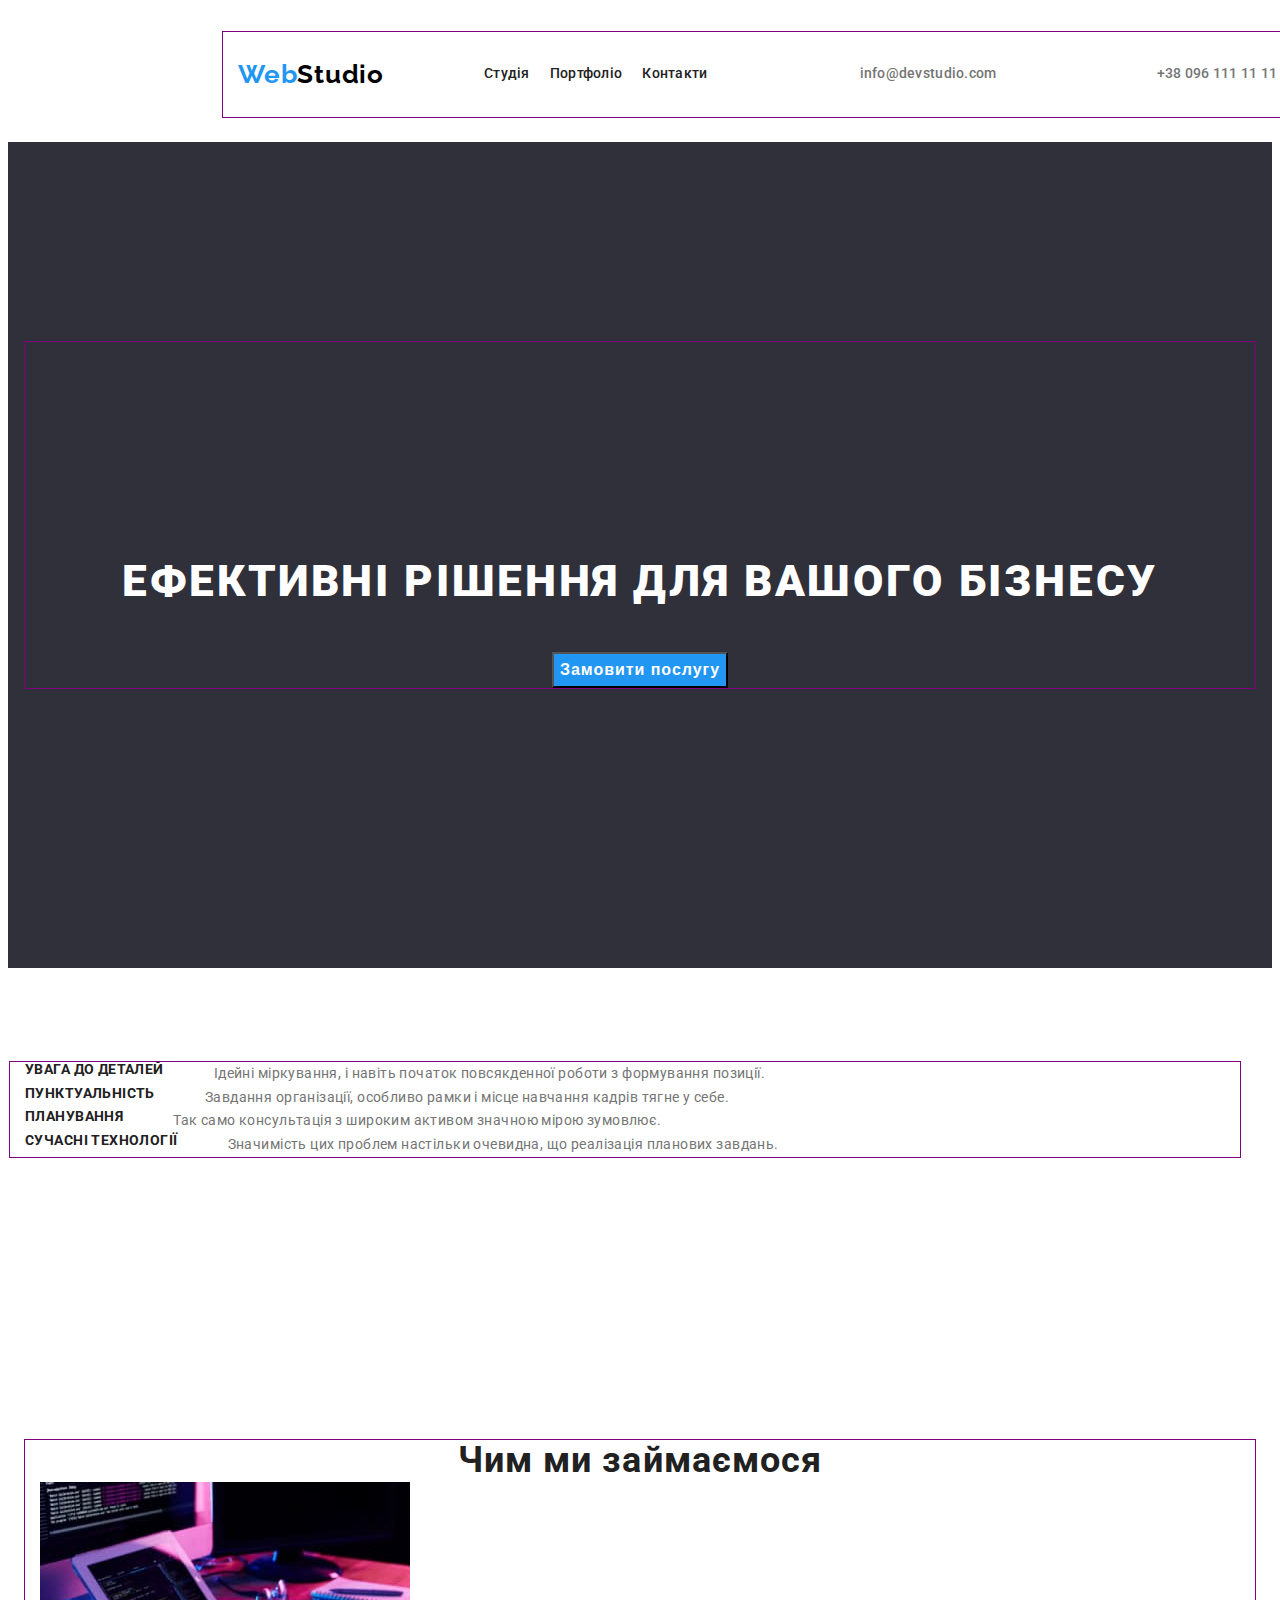
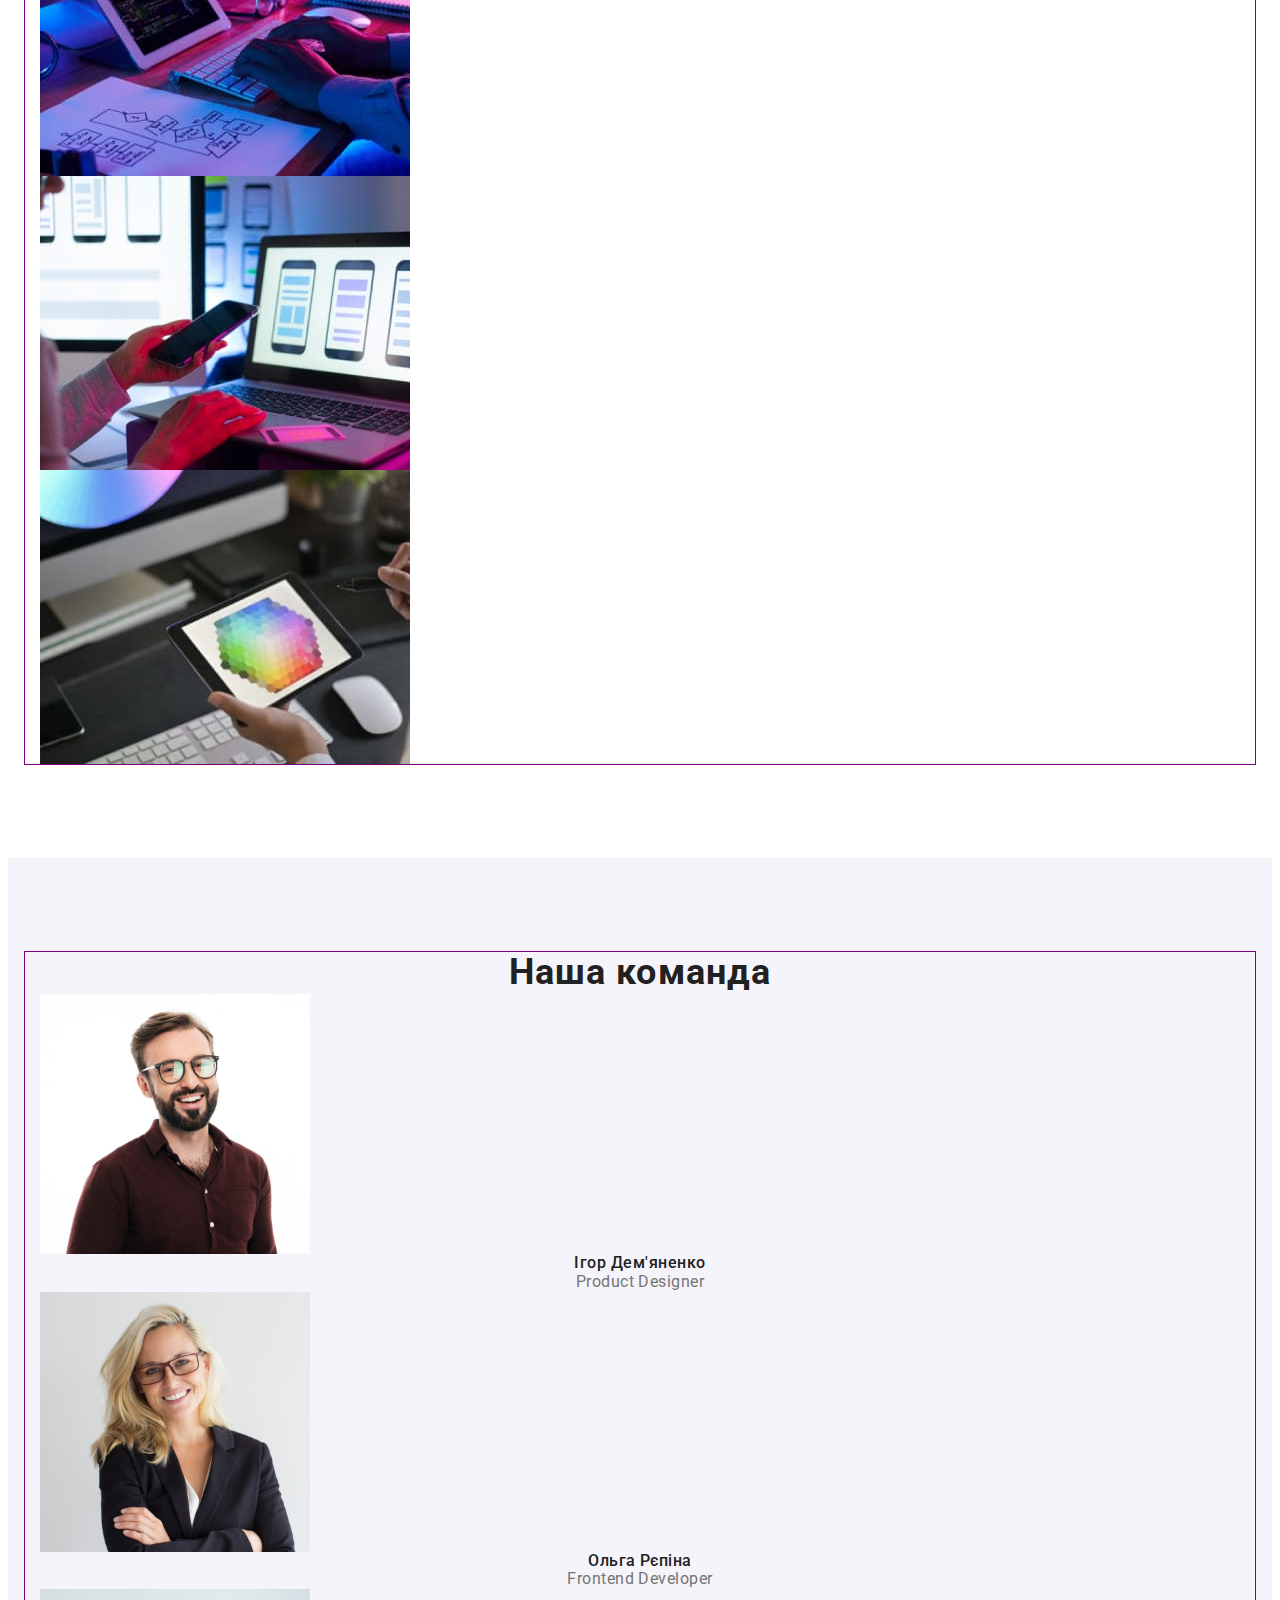
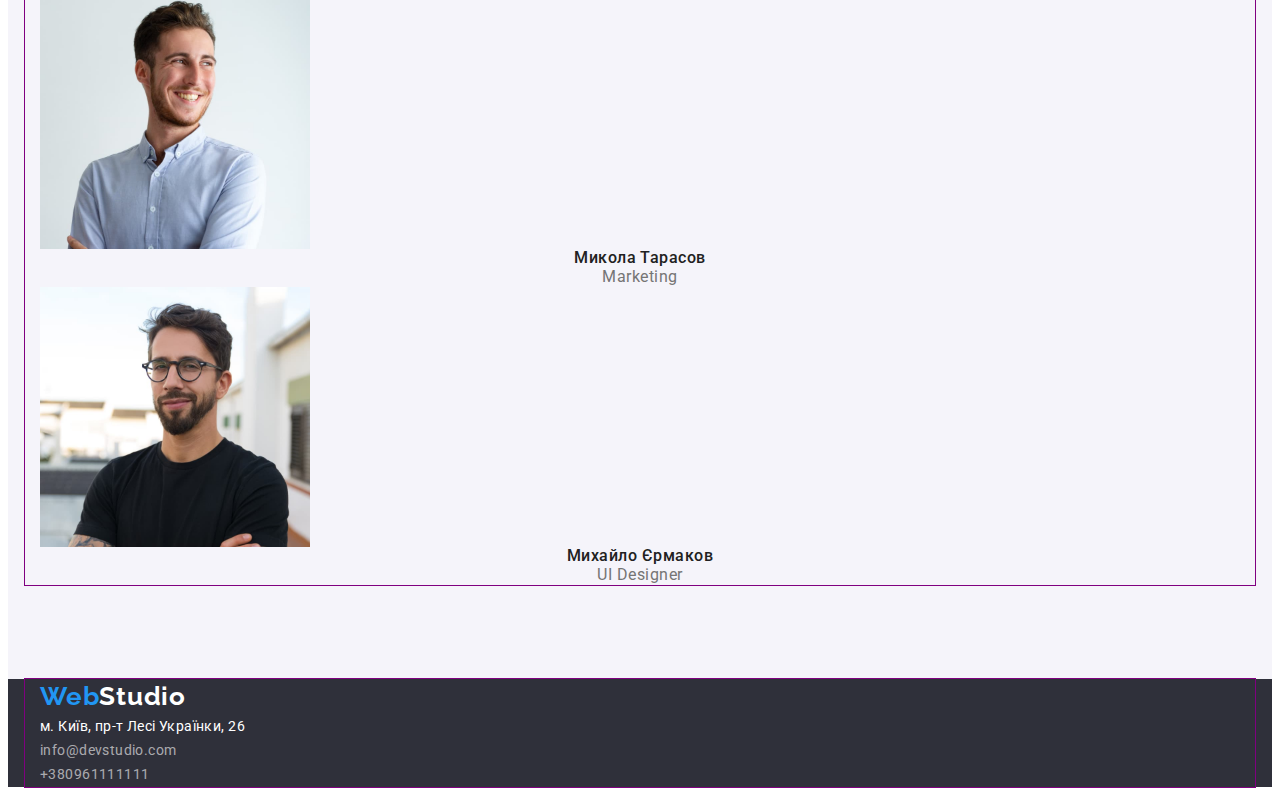
==== commit 9db35606: "WEB-STUDIO" ====
--- a/index.html
+++ b/index.html
@@ -14,7 +14,7 @@
   </head>
   <body>
     <header class="header">
-      <div class="container heder-box">
+      <div class="container header-box">
 
       <a href="./index.html" class="header-logo"><span class="logo-web">Web</span>Studio</a>
       <nav header-nav>
--- a/css/main.css
+++ b/css/main.css
@@ -5,18 +5,30 @@
     padding-left: 15px;
     padding-right: 15px;
     outline: 1px solid purple;
+
 }
 .header{
     padding-top: 24px;
     padding-bottom: 25px;
 }
+.header-list{
+    display: flex;
+}
+
+.header-item{
+    margin-right: 60px;
+    margin-left: 100px;
+    display: flex;
+    gap: 50px;
+
+}
 
 .header-box{
     display: flex; 
    align-items: center;
-   justify-content: space-between;
-}
-
+    margin-left: 215px;
+    margin-right: 215px;
+}
 .header-nav{
     
     display: flex;
@@ -29,6 +41,7 @@
     padding-bottom: 24px;
     text-align: center;
     display: flex;
+    margin-right: 100px;
 }
 .header-logo{
     color: var(--logo-color);
@@ -37,6 +50,7 @@
     font-weight: 700;
     line-height: 1.38;
     letter-spacing: 0.78px;
+    
 }
 .header-link{
     color: var(--add-color);
@@ -67,6 +81,8 @@
 .nav-list{
         display: flex;
         gap: 20px;
+        margin-right: 52px;
+       margin-left: auto;
 }
         
 .nav-link:hover{
@@ -160,6 +176,12 @@
 letter-spacing: 0.96px;
 }
 
+.advantages{
+    text-align: center;
+    padding-top: 94px;
+    padding-bottom: 189px;
+    margin-right: 30px;
+}
 .advantages-title{
 color: var(--tekst-color);
 font-size: 14px;
@@ -176,6 +198,11 @@
 line-height: 1.71; /* 171.429% */
 letter-spacing: 0.42px;
 }
+.advantages-item{
+    display: flex;
+    gap: 50px;
+}
+
 
 .work-title{
 color: var(--tekst-color);
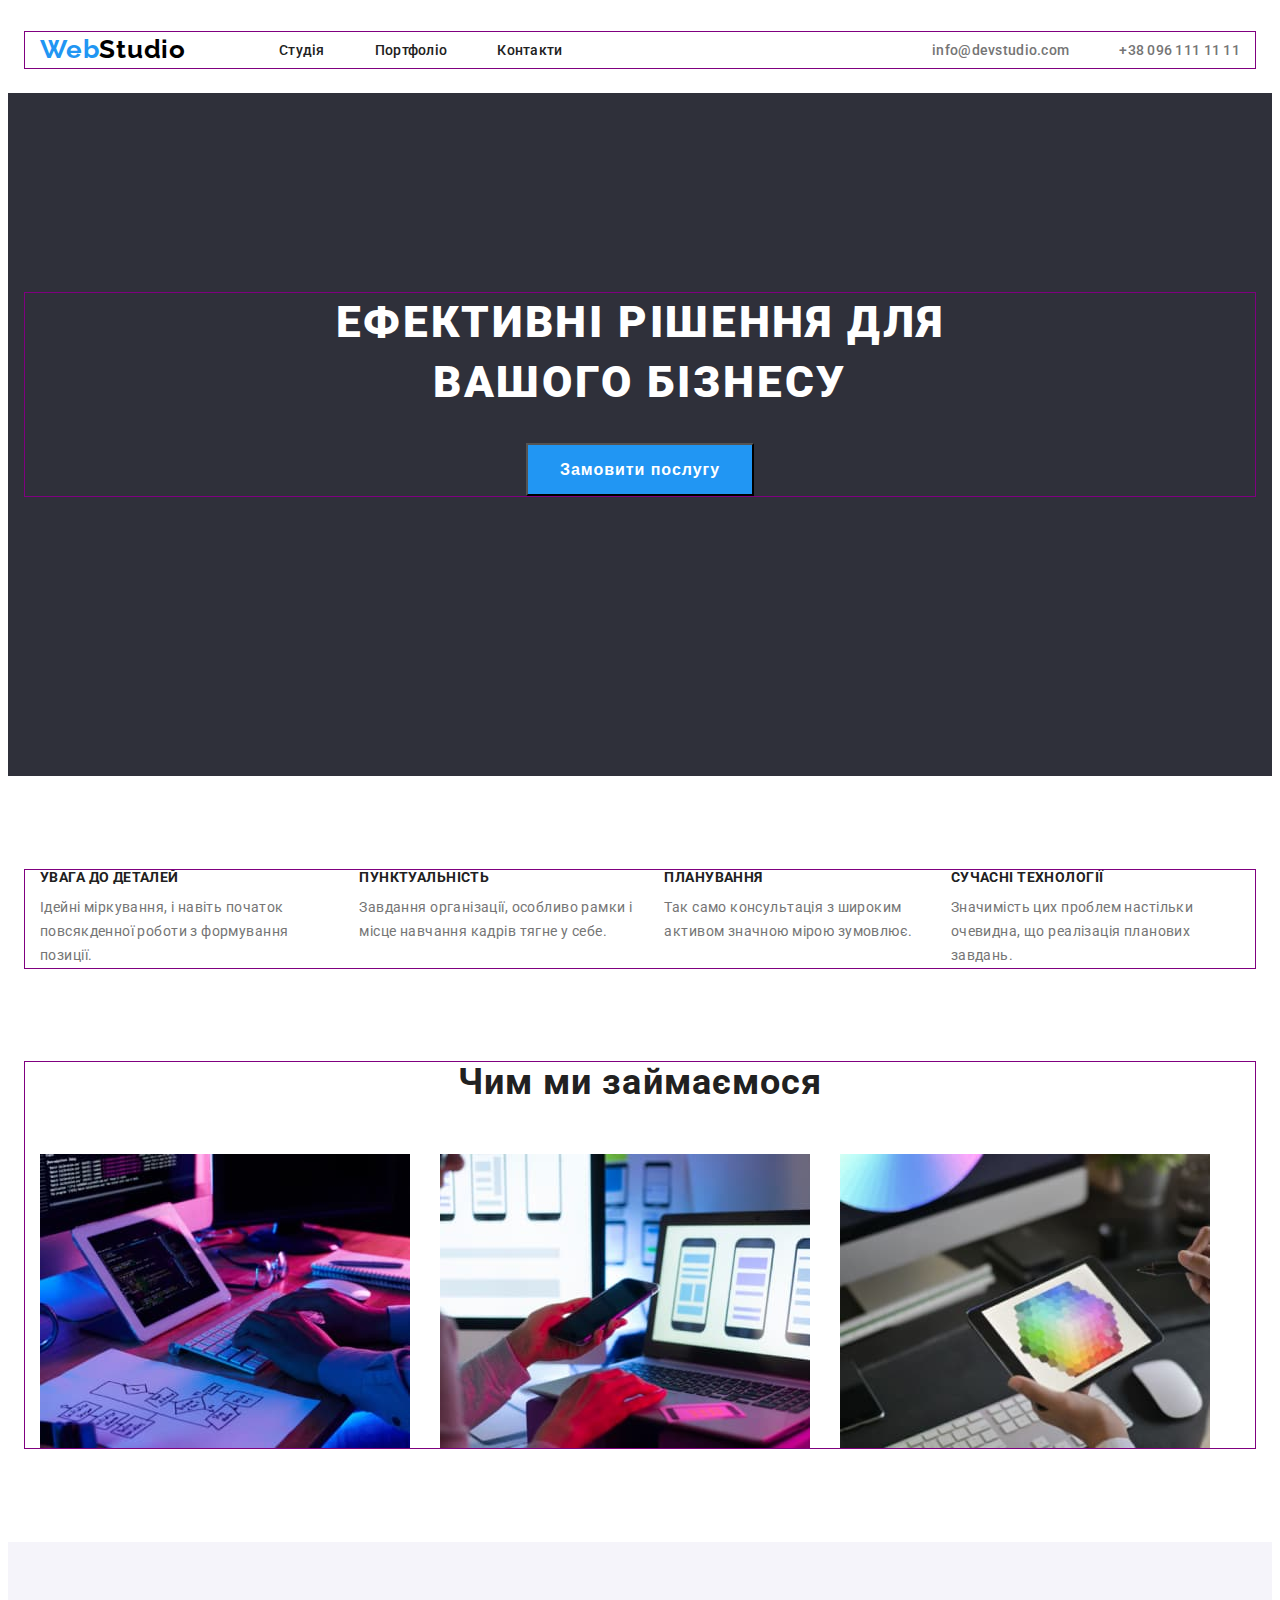
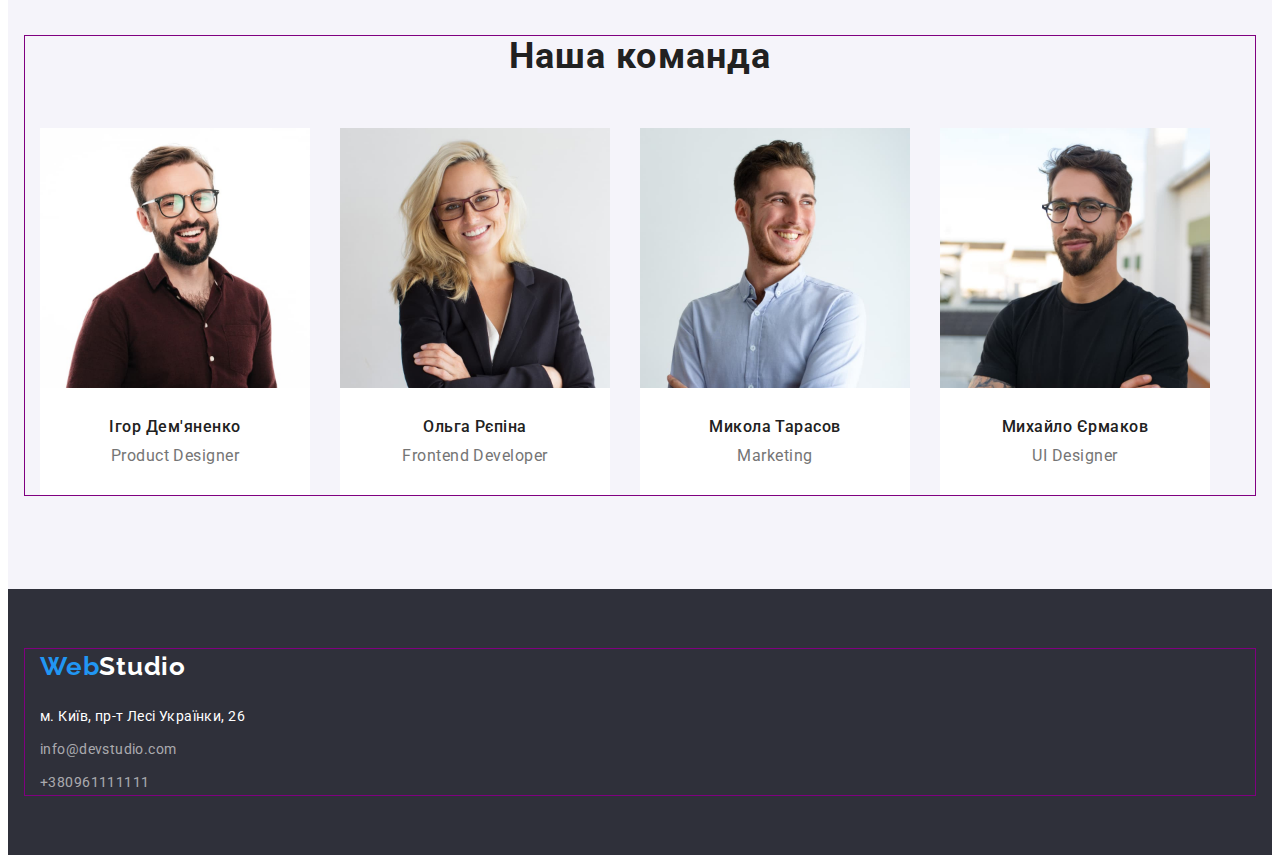
==== commit 449afc0e: "123" ====
--- a/index.html
+++ b/index.html
@@ -89,23 +89,31 @@
         <ul class="team-list">
           <li class="team-item">
             <img src="./photo/igor.jpg" alt="Igor" width="270" class="team-img" />
+            <div class="team-box">
             <h3 class="team-name">Ігор Дем'яненко</h3>
             <p class="team-text">Product Designer</p>
+          </div>
           </li>
           <li class="team-item">
             <img src="./photo/olga.jpg" alt="Olga" width="270" class="team-img" />
+            <div class="team-box">
             <h3 class="team-name">Ольга Рєпіна</h3>
             <p class="team-text">Frontend Developer</p>
+          </div>
           </li>
           <li class="team-item">
             <img src="./photo/mikola.jpg" alt="Mikola" width="270" class="team-img" />
+            <div class="team-box">
             <h3 class="team-name">Микола Тарасов</h3>
             <p class="team-text">Marketing</p>
+            </div>
           </li>
           <li class="team-item">
             <img src="./photo/misha.jpg" alt="Misha" width="270" class="team-img" />
+            <div class="team-box">
             <h3 class="team-name">Михайло Єрмаков</h3>
             <p class="team-text">UI Designer</p>
+          </div>
           </li>
         </ul>
       </div>
--- a/css/main.css
+++ b/css/main.css
@@ -1,3 +1,21 @@
+:root {
+    --color-akcent:#2196F3;
+    --logo-color:#000;
+    --tekst-color:#212121;
+    --add-color:#757575;
+    --title-color:#FFF;
+    --team-beground:#F5F4FA;
+    --beground-foter:#2F303A;
+    --foter-number:rgba(255, 255, 255, 0.60);
+}  
+    
+
+body{
+    font-family: "Roboto";
+    
+}
+
+
 .container{
     width: 1200px;
     margin-right: auto;
@@ -13,21 +31,15 @@
 }
 .header-list{
     display: flex;
-}
-
-.header-item{
-    margin-right: 60px;
-    margin-left: 100px;
-    display: flex;
     gap: 50px;
-
-}
+    margin-left: auto;
+    
+}
+
 
 .header-box{
     display: flex; 
    align-items: center;
-    margin-left: 215px;
-    margin-right: 215px;
 }
 .header-nav{
     
@@ -36,13 +48,7 @@
     
 }
 
-.header-logo{
-    padding-top: 25px;
-    padding-bottom: 24px;
-    text-align: center;
-    display: flex;
-    margin-right: 100px;
-}
+
 .header-logo{
     color: var(--logo-color);
     font-family: "Raleway";
@@ -50,7 +56,7 @@
     font-weight: 700;
     line-height: 1.38;
     letter-spacing: 0.78px;
-    
+    margin-right: 93px;
 }
 .header-link{
     color: var(--add-color);
@@ -59,40 +65,51 @@
     line-height: 1.14;
     letter-spacing: 0.28px;
     }
-    .header-link:hover{
+
+
+.header-link:hover{
         color: var(--color-akcent);
-    }
-    .nav-link{
+}
+
+
+
+.nav-link{
         color: var(--tekst-color);
         font-size: 14px;
         font-style: normal;
         font-weight: 500;
         line-height: 1.14;
         letter-spacing: 0.28px;
-        padding-top: 24px;
-        padding-bottom: 25px;
-        display: flex;
-        display: flex; 
-        align-content: center;
-        
-        
-        }
+}
         
 .nav-list{
         display: flex;
-        gap: 20px;
-        margin-right: 52px;
-       margin-left: auto;
+        gap: 50px;
 }
         
 .nav-link:hover{
     color: var(--color-akcent)
 }
-.nav-item{
+        
+.card{
+    padding-top: 94px;
+    padding-bottom: 94px;
+}
+
+.card-list{
+    display: flex;
+    gap: 8px;
+    margin-bottom: 50px;
     justify-content: center;
-}
-        
-
+    padding: 6px 22px;
+    border-radius: 4px;
+    flex-wrap: wrap;
+}
+
+.geoodes-img{
+    display: flex;
+    flex-wrap: wrap;
+}
 
 .info{
     padding-top: 94px;
@@ -104,36 +121,17 @@
     padding-bottom: 15 px;
 }
 
-.advantages{
-    padding-top: 94px;
-    padding-bottom: 94px;  
-}
 
 .work{
     padding-top: 94px;
     padding-bottom: 94px;
+    display: flex;
 }
 .team{
     padding-top: 94px;
     padding-bottom: 94px; 
 }
 
-:root {
---color-akcent:#2196F3;
---logo-color:#000;
---tekst-color:#212121;
---add-color:#757575;
---title-color:#FFF;
---team-beground:#F5F4FA;
---beground-foter:#2F303A;
---foter-number:rgba(255, 255, 255, 0.60);
-
-
-}
-body{
-font-family: "Roboto";
-
-}
 
 
 .logo-web{
@@ -162,8 +160,10 @@
 line-height: 1.36; /* 136.364% */
 letter-spacing: 2.64px;
 text-transform: uppercase;
-padding-top: 210px;
-padding-bottom: 40px;
+width: 696px;
+margin-left: auto;
+margin-right: auto;
+margin-bottom: 30px;
 }
 
 .hero-button{
@@ -174,14 +174,16 @@
 font-weight: 700;
 line-height: 1.87; /* 187.5% */
 letter-spacing: 0.96px;
+padding-top: 10px;
+padding-bottom: 10px;
+padding-left: 32px;
+padding-right: 32px;
 }
 
 .advantages{
-    text-align: center;
-    padding-top: 94px;
-    padding-bottom: 189px;
-    margin-right: 30px;
-}
+    padding-top: 94px;
+}
+
 .advantages-title{
 color: var(--tekst-color);
 font-size: 14px;
@@ -189,6 +191,7 @@
 line-height: 1.14;
 letter-spacing: 0.42px;
 text-transform: uppercase;
+margin-bottom: 10px;
 }
 
 .advantages-tekst{
@@ -198,9 +201,9 @@
 line-height: 1.71; /* 171.429% */
 letter-spacing: 0.42px;
 }
-.advantages-item{
-    display: flex;
-    gap: 50px;
+.advantages-list{
+    display: flex;
+    gap: 30px;
 }
 
 
@@ -213,10 +216,23 @@
 letter-spacing: 1.08px;
 }
 
+.work-list{
+    display: flex;
+    gap: 30px;
+    margin-top: 50px;
+}
+
 .team{
 background-color: var(--team-beground);
 }
 
+.team-box{
+    padding-top: 30px;
+    padding-bottom: 30px;
+    background-color: var(--title-color);
+}
+
+
 .team-title{
 color: var(--tekst-color);
 text-align: center;
@@ -224,8 +240,8 @@
 font-weight: 700;
 line-height: 1.16;
 letter-spacing: 1.08px;
-}
-
+margin-bottom: 50px;
+}
 .team-name{
 color: var(--tekst-color);
 text-align: center;
@@ -233,6 +249,7 @@
 font-weight: 500;
 line-height: 1.18;
 letter-spacing: 0.48px;
+margin-bottom: 10px;
 }
 
 .team-text{
@@ -241,11 +258,18 @@
 font-size: 16px;
 font-weight: 400;
 line-height: 1.18;
-letter-spacing: 0.48px;    
+letter-spacing: 0.48px;  
+}
+
+.team-list{
+    display: flex;
+    gap: 30px;
 }
 
 .footer{
     background-color: var(--beground-foter);
+    padding-top: 60px;
+    padding-bottom: 60px;
 }
 
 .logo-color{
@@ -264,6 +288,15 @@
 font-weight: 700;
 line-height: 1.38;
 letter-spacing: 0.78px;
+margin-bottom: 20px;
+display: inline-block;
+}
+
+.footer-list{
+    margin-top: 9px;
+    display: flex;
+    gap: 9px;
+    flex-direction: column;
 }
 
 .adres-link{
@@ -284,3 +317,4 @@
 letter-spacing: 0.42px;
 }
 
+
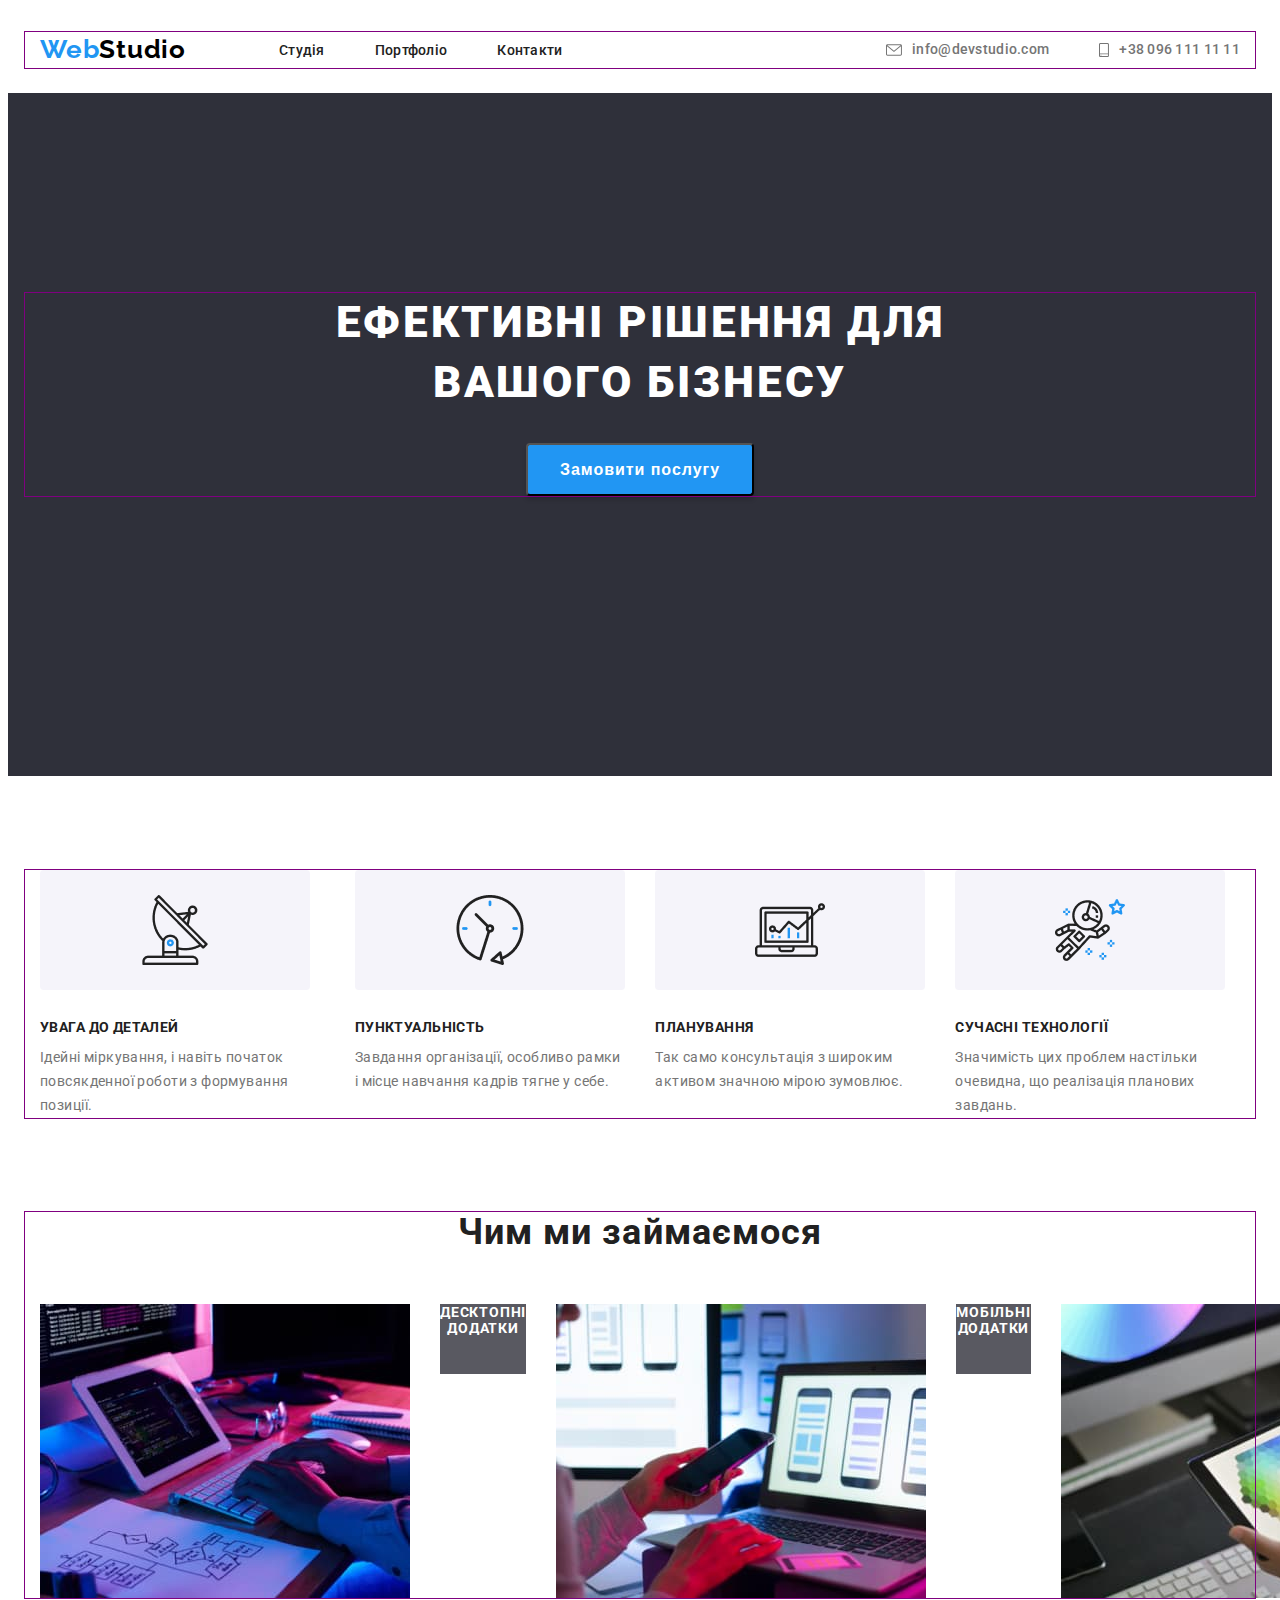
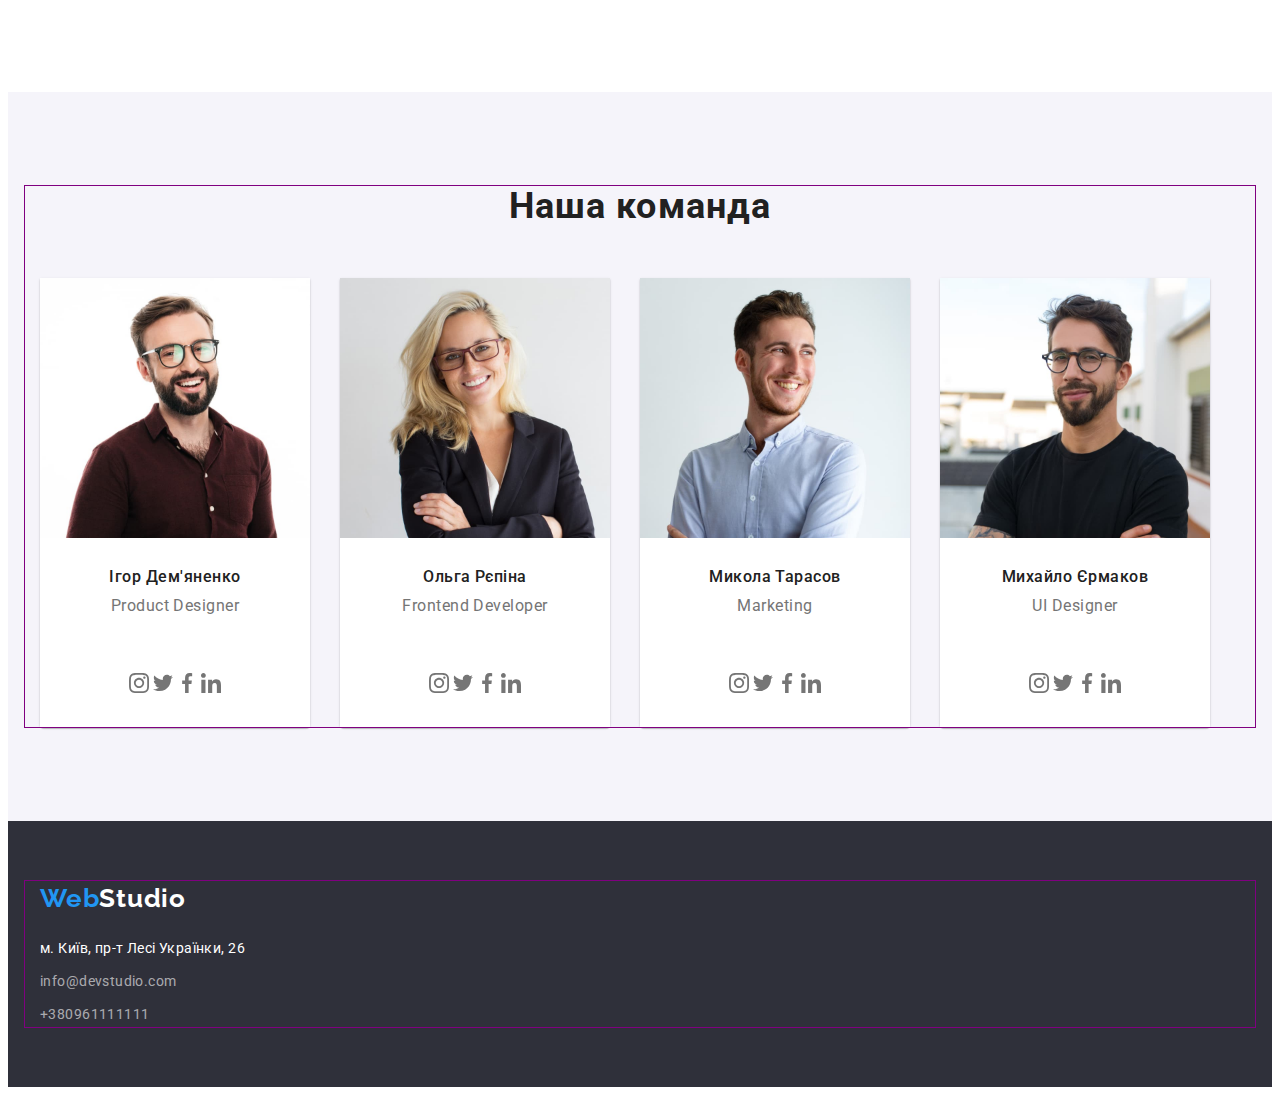
==== commit 55f58edd: "WEB-STUDIO" ====
--- a/index.html
+++ b/index.html
@@ -24,9 +24,15 @@
           <li class="nav-item"><a href="" class="nav-link">Контакти</a></li>
         </ul>
       </nav>
+
       <ul class="header-list">
-        <li class="header-item"><a href="mailto:info@devstudio.com" class="header-link">info@devstudio.com</a></li>
-        <li class="header-item"><a href="tel:+380961111111" class="header-link">+38 096 111 11 11</a></li>
+        <li class="header-item"><a href="mailto:info@devstudio.com" class="header-link"><svg class="header-img">
+          <use href="./photo/symbol-defs.svg#icon-envelope"></use>
+        </svg> info@devstudio.com</a></li>
+        <li class="header-item"><a href="tel:+380961111111" class="header-link"> <svg class="header-img">
+          <use href="./photo/symbol-defs.svg#icon-smartphone"></use>
+        </svg>+38 096 111 11 11</a></li>
+        
       </ul>
       </div>
     </header>
@@ -36,6 +42,7 @@
         <div class="container">
         <h1 class="hero-title">Ефективні рішення для вашого бізнесу</h1>
         <button type="button" class="hero-button">Замовити послугу</button>
+        
       </section>
       <!-- секція наша перевага -->
       <section class="advantages">
@@ -77,8 +84,23 @@
         <h2 class="work-title">Чим ми займаємося</h2>
         <ul class="work-list">
           <li lass="cwork-item"><img src="./photo/komputer.jpg" alt="komputer" class="work-img"/></li>
+
+          <ul class="list">
+            <li class="item">Десктопні додатки</li>
+          </ul>
+
           <li lass="cwork-item"><img src="./photo/tel.jpg" alt="komputer" class="work-img" /></li>
+
+          <ul class="list">
+            <li class="item">Мобільні додатки</li>
+          </ul>
+
           <li lass="cwork-item"><img src="./photo/tablet.jpg" alt="komputer" class="work-img" /></li>
+
+          <ul class="list">
+            <li class="item">Дизайнерські рішення</li>
+          </ul>
+
         </div>
         </ul>
       </section>
@@ -88,10 +110,30 @@
         <h2 class="team-title">Наша команда</h2>
         <ul class="team-list">
           <li class="team-item">
-            <img src="./photo/igor.jpg" alt="Igor" width="270" class="team-img" />
+            <img src="./photo/igor.jpg" alt="Igor" width="270" class="team-img"/>
             <div class="team-box">
             <h3 class="team-name">Ігор Дем'яненко</h3>
             <p class="team-text">Product Designer</p>
+            <ul class="icons">
+              <div class="header-ikons">
+              <svg class="header-ikon">
+                <use href="./photo/symbol-defs.svg#icon-instagram"></use>
+               </svg>
+               
+
+               <svg class="header-ikon">
+                <use href="./photo/symbol-defs.svg#icon-twitter-1-1"></use>
+               </svg>
+
+               <svg class="header-ikon">
+                <use href="./photo/symbol-defs.svg#icon-facebook"></use>
+               </svg>
+
+               <svg class="header-ikon">
+                <use href="./photo/symbol-defs.svg#icon-linkedin"></use>
+               </svg>
+               </div>
+            </ul>
           </div>
           </li>
           <li class="team-item">
@@ -99,6 +141,25 @@
             <div class="team-box">
             <h3 class="team-name">Ольга Рєпіна</h3>
             <p class="team-text">Frontend Developer</p>
+            <ul class="icons">
+              <div class="header-ikons">
+              <svg class="header-ikon">
+                <use href="./photo/symbol-defs.svg#icon-instagram"></use>
+               </svg>
+
+               <svg class="header-ikon">
+                <use href="./photo/symbol-defs.svg#icon-twitter-1-1"></use>
+               </svg>
+
+               <svg class="header-ikon">
+                <use href="./photo/symbol-defs.svg#icon-facebook"></use>
+               </svg>
+
+               <svg class="header-ikon">
+                <use href="./photo/symbol-defs.svg#icon-linkedin"></use>
+               </svg>
+               </div>
+            </ul>
           </div>
           </li>
           <li class="team-item">
@@ -106,6 +167,25 @@
             <div class="team-box">
             <h3 class="team-name">Микола Тарасов</h3>
             <p class="team-text">Marketing</p>
+            <ul class="icons">
+              <div class="header-ikons">
+              <svg class="header-ikon">
+                <use href="./photo/symbol-defs.svg#icon-instagram"></use>
+               </svg>
+
+               <svg class="header-ikon">
+                <use href="./photo/symbol-defs.svg#icon-twitter-1-1"></use>
+               </svg>
+
+               <svg class="header-ikon">
+                <use href="./photo/symbol-defs.svg#icon-facebook"></use>
+               </svg>
+
+               <svg class="header-ikon">
+                <use href="./photo/symbol-defs.svg#icon-linkedin"></use>
+               </svg>
+              </div>
+            </ul>
             </div>
           </li>
           <li class="team-item">
@@ -113,6 +193,25 @@
             <div class="team-box">
             <h3 class="team-name">Михайло Єрмаков</h3>
             <p class="team-text">UI Designer</p>
+            <ul class="icons">
+              <div class="header-ikons">
+              <svg class="header-ikon">
+                <use href="./photo/symbol-defs.svg#icon-instagram"></use>
+               </svg>
+
+               <svg class="header-ikon">
+                <use href="./photo/symbol-defs.svg#icon-twitter-1-1"></use>
+               </svg>
+
+               <svg class="header-ikon">
+                <use href="./photo/symbol-defs.svg#icon-facebook"></use>
+               </svg>
+
+               <svg class="header-ikon">
+                <use href="./photo/symbol-defs.svg#icon-linkedin"></use>
+               </svg>
+              </div>
+            </ul>
           </div>
           </li>
         </ul>
--- a/css/main.css
+++ b/css/main.css
@@ -20,8 +20,8 @@
     width: 1200px;
     margin-right: auto;
     margin-left: auto;
+    padding-right: 15px;
     padding-left: 15px;
-    padding-right: 15px;
     outline: 1px solid purple;
 
 }
@@ -64,11 +64,30 @@
     font-weight: 500;
     line-height: 1.14;
     letter-spacing: 0.28px;
+    display: flex;
+    align-items: center;
+    gap: 10px;
     }
+
+    .header-img{
+        width: 16px;
+    height: 12px;
+    fill: #757575;
+    }
+
+.header-item:last-child{
+    .header-img{
+        width: 10px;
+    height: 16px;
+    }
+}
 
 
 .header-link:hover{
         color: var(--color-akcent);
+        .header-img{
+            fill: #2196F3;
+        }
 }
 
 
@@ -101,15 +120,87 @@
     gap: 8px;
     margin-bottom: 50px;
     justify-content: center;
+    border-radius: 4px;
+}
+
+.card-item{
+    border-radius: 0px 0px 4px 4px;
+    background: #FFF;
+    box-shadow: 0px 1px 3px 0px rgba(0, 0, 0, 0.12), 0px 1px 1px 0px rgba(0, 0, 0, 0.14), 0px 2px 1px 0px rgba(0, 0, 0, 0.20);
+}
+
+
+.btn-btn{
     padding: 6px 22px;
-    border-radius: 4px;
+    color: var(--tekst-color);
+    text-align: center;
+font-size: 16px;
+font-weight: 500;
+line-height: 1.62; /* 162.5% */
+letter-spacing: 0.48px;
+border-radius: 4px;
+background: #F5F4FA;
+border: none;
+}
+
+.btn-btn:hover{
+    color: var(--title-color);
+    background-color: var(--color-akcent);
+}
+
+.geo{
+    padding-right: 24px;
+    padding-left: 24px;
+    padding-bottom: 20px;
+    padding-top: 20px;
+}
+
+.geoodes-list{
+    display: flex;
     flex-wrap: wrap;
+    gap: 30px;
+   
+}
+
+.geoodes-list:hover{
+border: 1px solid #EEE;
+background: #FFF;
+box-shadow: 0px 1px 1px 0px rgba(0, 0, 0, 0.12), 0px 4px 4px 0px rgba(0, 0, 0, 0.06), 1px 4px 6px 0px rgba(0, 0, 0, 0.16);
+}
+
+.geoodes-item{
+    outline: 1px solid #EEE;
+    background: #FFF;
+    flex-basis: calc((100% - 60px) / 3);
+
+    border-radius: 0px 0px 4px 4px;
+    background: #FFF;
+    box-shadow: 0px 1px 3px 0px rgba(0, 0, 0, 0.12), 0px 1px 1px 0px rgba(0, 0, 0, 0.14), 0px 2px 1px 0px rgba(0, 0, 0, 0.20);
 }
 
 .geoodes-img{
-    display: flex;
-    flex-wrap: wrap;
-}
+    width: 100%;
+}
+
+
+
+.geoodes-title{
+    color: var(--tekst-color);
+font-size: 18px;
+font-weight: 700;
+line-height: 2; /* 200% */
+letter-spacing: 1.08px;
+margin-bottom: 4px;
+}
+
+.geoodes-text{
+    color: var(--add-color);
+font-size: 16px;
+font-weight: 400;
+line-height: 1.87; /* 187.5% */
+letter-spacing: 0.48px;
+}
+
 
 .info{
     padding-top: 94px;
@@ -130,6 +221,39 @@
 .team{
     padding-top: 94px;
     padding-bottom: 94px; 
+}
+
+.icons{
+    display: flex;
+    justify-content: center;
+    align-items: center;
+    padding-top: 58px;
+    gap: 22px;
+
+}
+
+.headdr-icons{
+    
+}
+
+.header-ikons:hover{
+    .header-ikon{
+        fill: #2196F3;
+
+        background-color: transparent;
+    border: none;
+    border-radius: 50%;
+    display: flex;
+    justify-content: center;
+    align-items: center;
+    }
+}
+
+.header-ikon{
+    fill: #757575;
+
+    width: 20px;
+    height: 20px;
 }
 
 
@@ -150,7 +274,10 @@
     background-color: var(--beground-foter);
     text-align: center;
     gap: 20px;
-}
+    background-image:linear-gradient(rgba(47, 48, 58, 0.40))
+}
+
+
 
 .hero-title{
     color: var(--title-color);
@@ -178,6 +305,10 @@
 padding-bottom: 10px;
 padding-left: 32px;
 padding-right: 32px;
+
+border-radius: 4px;
+background: #2196F3;
+box-shadow: 0px 4px 4px 0px rgba(0, 0, 0, 0.15);
 }
 
 .advantages{
@@ -206,6 +337,30 @@
     gap: 30px;
 }
 
+.advantages-item::before{
+    content: "";
+    display: block;
+    width: 270px;
+    height: 120px;
+    border-radius: 4px;
+    background-color:var(--team-beground) ;
+    margin-bottom: 30px;
+    background-image: url(../photo/antena.png);
+    background-repeat: no-repeat;
+    background-position: center;
+}
+.advantages-item:nth-child(2)::before{
+    background-image: url(../photo/ckolock.png);
+}
+
+.advantages-item:nth-child(3)::before{
+    background-image: url(../photo/diagram.png);
+}
+
+.advantages-item:nth-child(4)::before{
+    background-image: url(../photo/kosmos.png);
+}
+
 
 .work-title{
 color: var(--tekst-color);
@@ -220,6 +375,30 @@
     display: flex;
     gap: 30px;
     margin-top: 50px;
+
+
+}
+
+.list{
+    height: 70px;
+    background: rgba(47, 48, 58, 0.80);
+    bottom: 100px;
+}
+
+.item{
+    color: #FFF;
+    text-align: center;
+    font-family: Roboto;
+    font-size: 14px;
+    font-style: normal;
+    font-weight: 700;
+    line-height: normal;
+    letter-spacing: 0.8px;
+    text-transform: uppercase;
+
+    display: flex;
+    justify-content: center;
+    align-items: center;
 }
 
 .team{
@@ -231,6 +410,7 @@
     padding-bottom: 30px;
     background-color: var(--title-color);
 }
+
 
 
 .team-title{
@@ -266,6 +446,12 @@
     gap: 30px;
 }
 
+.team-item{
+    border-radius: 0px 0px 4px 4px;
+    background: #FFF;
+    box-shadow: 0px 1px 3px 0px rgba(0, 0, 0, 0.12), 0px 1px 1px 0px rgba(0, 0, 0, 0.14), 0px 2px 1px 0px rgba(0, 0, 0, 0.20);
+}
+
 .footer{
     background-color: var(--beground-foter);
     padding-top: 60px;
